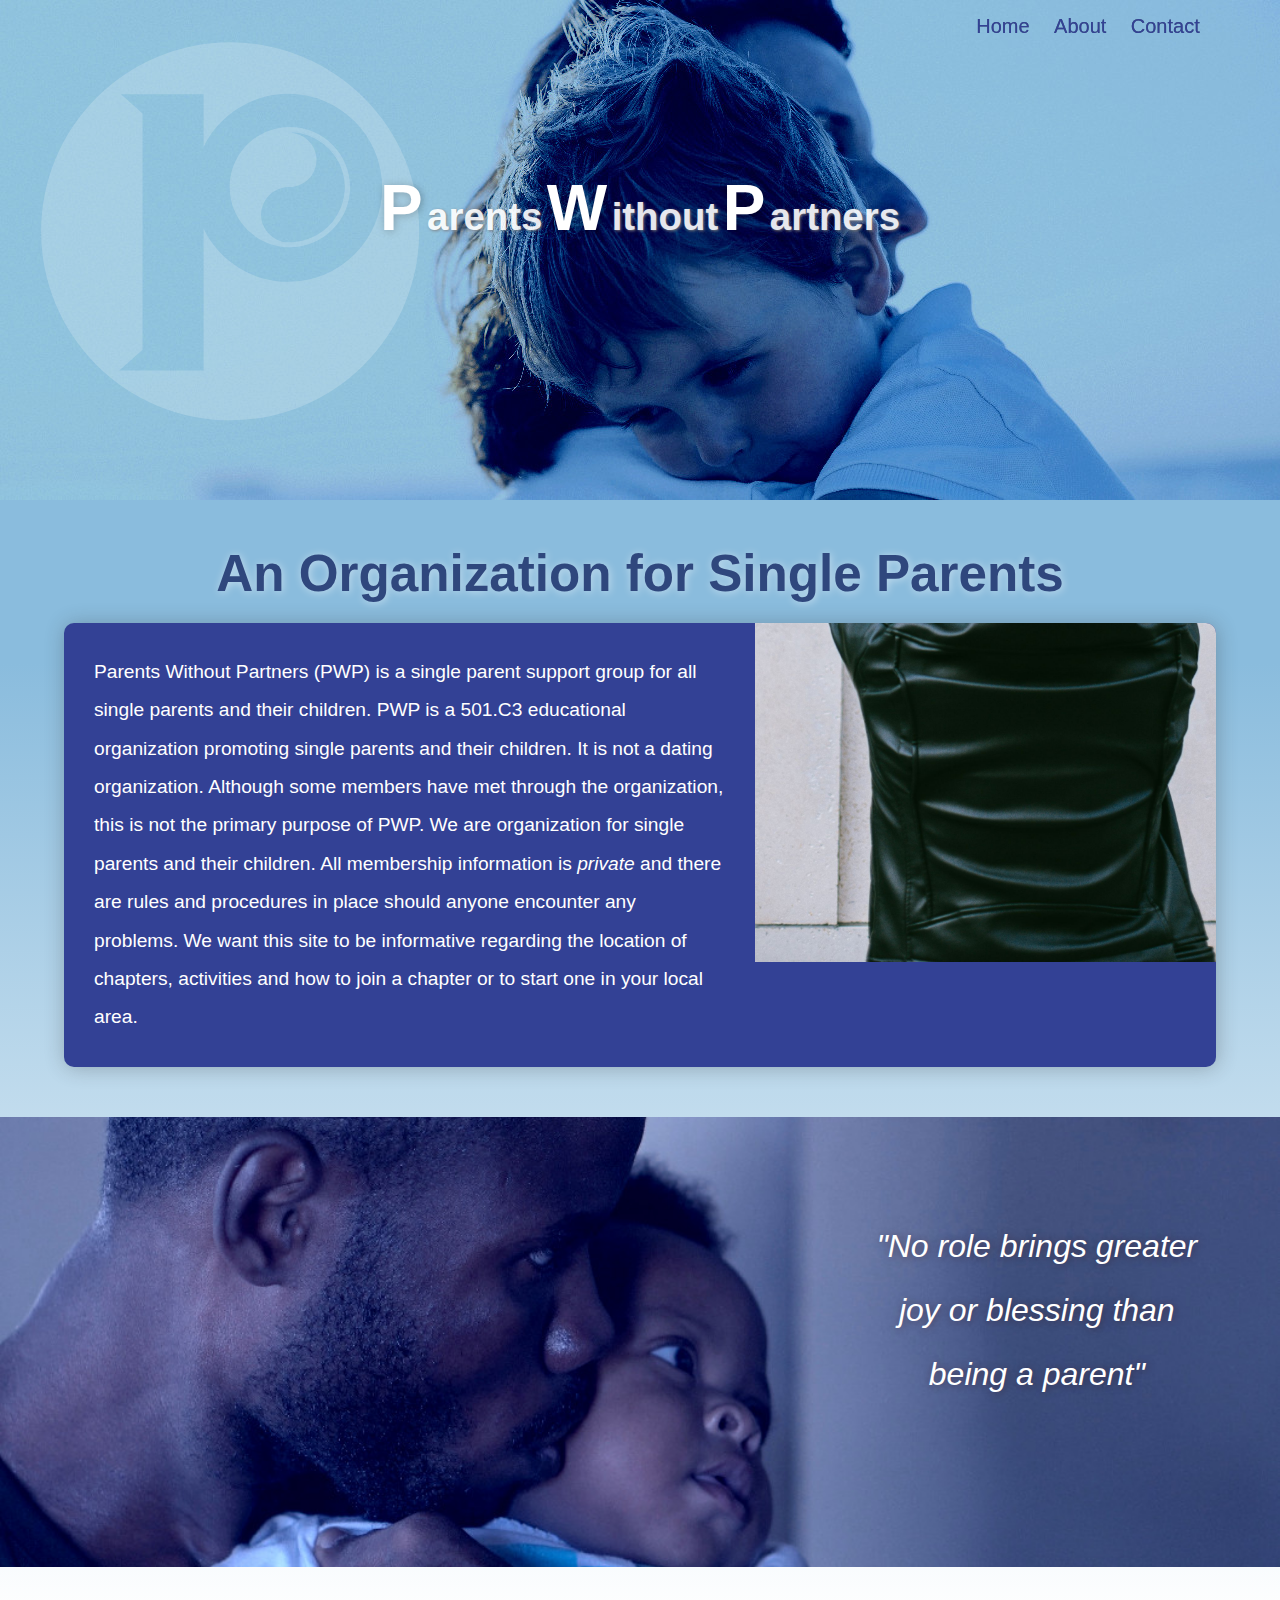
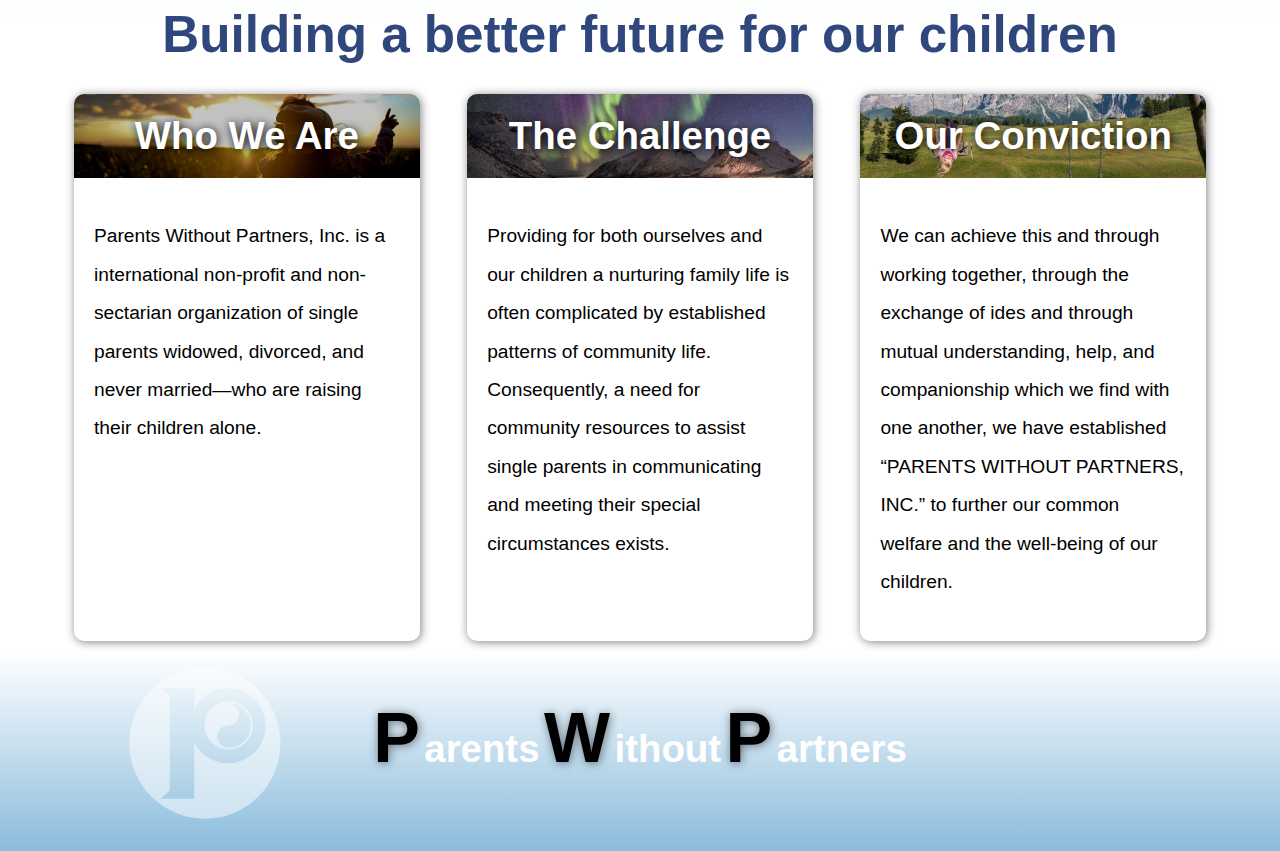
==== HTML/index.html @ dfcaa986 "changed name of layout to navBarDock" ====
<!DOCTYPE html>
<html lang="en">
  <head>
    <meta charset="UTF-8" />
    <meta name="viewport" content="width=device-width, initial-scale=1.0" />
    <link rel="stylesheet" href="../style.css" />
    <link rel="shortcut icon" href="favicon.ico" type="image/x-icon" />
    <title>Parents Without Partners</title>
  </head>
  <body>
    <header id="indexHead">
      <div class="frontHeader">
        <div id="siteTitle">
          <h1>P</h1>
          <h2>arents</h2>
          <h1>W</h1>
          <h2>ithout</h2>
          <h1>P</h1>
          <h2>artners</h2>
        </div>
        <svg

        xmlns:dc="http://purl.org/dc/elements/1.1/"
        xmlns:cc="http://creativecommons.org/ns#"
        xmlns:rdf="http://www.w3.org/1999/02/22-rdf-syntax-ns#"
        xmlns:svg="http://www.w3.org/2000/svg"
        xmlns="http://www.w3.org/2000/svg"
        xmlns:xlink="http://www.w3.org/1999/xlink"
        id="PWP"
        version="1.1"
        viewBox="0 0 65 65"
        >
       <!-- <metadata
          id="metadata16">
         <rdf:RDF>
           <cc:Work
              rdf:about="">
             <dc:format>image/svg+xml</dc:format>
             <dc:type
                rdf:resource="http://purl.org/dc/dcmitype/StillImage" />
             <dc:title></dc:title>
           </cc:Work>
         </rdf:RDF>
       </metadata> -->
       <defs
          id="defs2">
         <linearGradient
            id="linearGradient6781">
           <stop
              id="stop6777"
              offset="0"
              style="stop-color:#2f2fcb;stop-opacity:1" />
           <stop
              id="stop6779"
              offset="1"
              style="stop-color:#94caff;stop-opacity:1" />
         </linearGradient>
         <linearGradient
            gradientTransform="translate(-20.0727,202.46386)"
            y2="66.51532"
            x2="-1.4510763"
            y1="1.4717439"
            x1="-1.671734"
            gradientUnits="userSpaceOnUse"
            id="linearGradient6785"
            xlink:href="#linearGradient6781" />
       </defs>
       <!-- <metadata
          id="metadata5">
         <rdf:RDF>
           <cc:Work
              rdf:about="">
             <dc:format>image/svg+xml</dc:format>
             <dc:type
                rdf:resource="http://purl.org/dc/dcmitype/StillImage" />
             <dc:title></dc:title>
           </cc:Work>
         </rdf:RDF>
       </metadata> -->
       <g
          style="fill:white;fill-opacity:1"
          transform="matrix(-1.1989424,0,0,-1.1850375,18.242961,316.63232)"
          id="layer1">
         <path
            d="m -20.350341,237.72231 c -4.692771,0 -8.499739,3.85614 -8.499739,8.59999 0,4.74385 3.806968,8.59948 8.499739,8.59948 4.692775,0 8.500256,-3.85563 8.500256,-8.59948 0,-4.74385 -3.807481,-8.59999 -8.500256,-8.59999 z m 0.237712,0.71107 c 0.636466,0.0214 1.081951,0.13405 1.653128,0.41755 0.791051,0.39264 1.420765,1.03607 1.802992,1.84226 0.571564,1.20551 0.492938,2.61821 -0.20929,3.76049 -0.291577,0.4743 -0.780672,0.96817 -1.257806,1.27021 -0.596749,0.37774 -1.36027,0.60227 -2.05827,0.60513 -1.358916,0.006 -2.581325,0.66092 -3.298508,1.76889 -0.465918,0.7198 -0.685419,1.58498 -0.611849,2.40967 0.03454,0.38703 0.07608,0.58958 0.193271,0.94258 0.43989,1.32484 1.563494,2.29889 2.962092,2.56831 0.323853,0.0624 0.345382,0.0692 0.328663,0.0961 -0.01301,0.021 -0.336915,0.0256 -0.458888,0.006 -0.03245,-0.005 -0.175543,-0.0258 -0.318326,-0.0455 -1.322702,-0.18256 -2.661661,-0.76543 -3.764629,-1.63918 -0.318542,-0.25235 -0.972764,-0.90634 -1.225248,-1.22473 -0.363969,-0.45896 -0.754391,-1.08268 -0.975133,-1.55701 -0.7903,-1.69813 -0.9608,-3.5637 -0.49041,-5.36918 0.271303,-1.04133 0.768881,-2.02932 1.465027,-2.90938 0.249565,-0.3155 0.904274,-0.96982 1.225764,-1.22474 0.295587,-0.2344 0.822412,-0.58662 1.133266,-0.75809 1.177787,-0.64961 2.614604,-1.00301 3.904154,-0.95963 z m -7.895642,9.73842 c 0.163801,0.68571 0.417795,1.34979 0.761193,1.96991 0.190836,0.34463 0.53694,0.85959 0.790133,1.17615 0.267242,0.33413 0.869466,0.93489 1.201478,1.19942 1.360554,1.08394 2.939037,1.68166 4.672581,1.76836 0.120396,0.006 0.203542,0.007 0.291973,0.008 -0.0199,1.5e-4 -0.03949,0.002 -0.05943,0.002 -3.720777,0 -6.834915,-2.60949 -7.65793,-6.12366 z m 16.095549,18.83744 a 26.690122,27.0033 0 0 0 26.69019,-27.00336 26.690122,27.0033 0 0 0 -26.69019,-27.00337 26.690122,27.0033 0 0 0 -26.690189,27.00337 26.690122,27.0033 0 0 0 26.690189,27.00336 z m -8.186222,-7.35979 a 13.276107,13.431887 0 0 1 -13.275971,-13.43175 13.276107,13.431887 0 0 1 13.275971,-13.43221 13.276107,13.431887 0 0 1 11.9351016,7.57263 V 220.1111 h 8.43590304 0.184947 l 3.28466196,0.004 -3.28466196,2.95739 v 33.7714 l 3.03636996,2.73378 -3.46914596,0.004 v -0.009 H -8.1638424 v -7.50995 a 13.276107,13.431887 0 0 1 -11.9351016,7.5876 z"
            style="fill:white;fill-opacity:1;stroke:none;stroke-width:0;stroke-miterlimit:4;stroke-dasharray:none;stroke-opacity:1"
            id="path6645" />
       </g>
     </svg>
        <nav id="navBar">
          <div id="navContainer">
            <a class="navButton" href="">Home</a>
            <a class="navButton" href="">About</a>
            <a class="navButton" href="./contact.html">Contact</a>
          </div>
        </nav>
      </div>
    </header>
    <main id="mainBody">
        <div id="indexBodyContainer">
          <h1>An Organization for Single Parents</h1>
          <div id="about">
            <div id="aboutInfo">
              <div id="aboutImg"></div>
              <p id="aboutText">
                Parents Without Partners (PWP) is a single parent support group for
                all single parents and their children. PWP is a 501.C3 educational
                organization promoting single parents and their children. It is not
                a dating organization. Although some members have met through the
                organization, this is not the primary purpose of PWP. We are
                organization for single parents and their children. All membership
                information is <i>private</i> and there are rules and procedures in
                place should anyone encounter any problems. We want this site to be
                informative regarding the location of chapters, activities and how
                to join a chapter or to start one in your local area.
              </p>
            </div>
          </div>
          <div id="pageSplit">
            <p><i>"No role brings greater joy or blessing than being a parent"</i></p>
          </div>
          <h1>Building a better future for our children</h1>
          <div id="infoFlex">
            <div id="infoBox1" class="flexItem">
              <h2>Who We Are</h2>
              <p>
                Parents Without Partners, Inc. is a international non-profit and non-sectarian organization of
                single parents widowed, divorced, and never married—who are raising their children alone.
              </p>
            </div>
            <div id="infoBox2" class="flexItem">
              <h2>The Challenge</h2>
              <p>
                Providing for both ourselves and our children a nurturing family life is often
                complicated by established patterns of community life. Consequently, a need for community
                resources to assist single parents in communicating and meeting their special circumstances
                exists.
              </p>
            </div>
            <div id="infoBox3" class="flexItem">
              <h2>Our Conviction</h2>
              <p>
                We can achieve this and through working together,
                through the exchange of ides and through mutual understanding, help, and companionship
                which we find with one another, we have established “PARENTS WITHOUT PARTNERS, INC.” to
                further our common welfare and the well-being of our children.
              </p>
            </div>
          </div>
        </div>
      <!-- <div id="carousel">
        <div id="carouselShow1" class="carouselView"></div>
        <div id="carouselShow2" class="carouselView"></div>
        <div id="carouselShow3" class="carouselView"></div>
        <div id="carouselShow4" class="carouselView"></div>
        <div id="carouselShow5" class="carouselView"></div>
        <button type="button" id="leftButton" class="carouselButton">L</button>
        <button type="button" id="rightButton" class="carouselButton">R</button>
    </div> -->
    </main>

    <footer>
      <svg
        xmlns:dc="http://purl.org/dc/elements/1.1/"
        xmlns:cc="http://creativecommons.org/ns#"
        xmlns:rdf="http://www.w3.org/1999/02/22-rdf-syntax-ns#"
        xmlns:svg="http://www.w3.org/2000/svg"
        xmlns="http://www.w3.org/2000/svg"
        xmlns:xlink="http://www.w3.org/1999/xlink"
        id="footerLogo"
        version="1.1"
        viewBox="0 0 65 65"
        >
       <!-- <metadata
          id="metadata16">
         <rdf:RDF>
           <cc:Work
              rdf:about="">
             <dc:format>image/svg+xml</dc:format>
             <dc:type
                rdf:resource="http://purl.org/dc/dcmitype/StillImage" />
             <dc:title></dc:title>
           </cc:Work>
         </rdf:RDF>
       </metadata> -->
       <defs
          id="defs2">
         <linearGradient
            id="linearGradient6781">
           <stop
              id="stop6777"
              offset="0"
              style="stop-color:#2f2fcb;stop-opacity:1" />
           <stop
              id="stop6779"
              offset="1"
              style="stop-color:#94caff;stop-opacity:1" />
         </linearGradient>
         <linearGradient
            gradientTransform="translate(-20.0727,202.46386)"
            y2="66.51532"
            x2="-1.4510763"
            y1="1.4717439"
            x1="-1.671734"
            gradientUnits="userSpaceOnUse"
            id="linearGradient6785"
            xlink:href="#linearGradient6781" />
       </defs>
       <!-- <metadata
          id="metadata5">
         <rdf:RDF>
           <cc:Work
              rdf:about="">
             <dc:format>image/svg+xml</dc:format>
             <dc:type
                rdf:resource="http://purl.org/dc/dcmitype/StillImage" />
             <dc:title></dc:title>
           </cc:Work>
         </rdf:RDF>
       </metadata> -->
       <g
          style="fill:white;fill-opacity:1"
          transform="matrix(-1.1989424,0,0,-1.1850375,18.242961,316.63232)"
          id="layer1">
         <path
            d="m -20.350341,237.72231 c -4.692771,0 -8.499739,3.85614 -8.499739,8.59999 0,4.74385 3.806968,8.59948 8.499739,8.59948 4.692775,0 8.500256,-3.85563 8.500256,-8.59948 0,-4.74385 -3.807481,-8.59999 -8.500256,-8.59999 z m 0.237712,0.71107 c 0.636466,0.0214 1.081951,0.13405 1.653128,0.41755 0.791051,0.39264 1.420765,1.03607 1.802992,1.84226 0.571564,1.20551 0.492938,2.61821 -0.20929,3.76049 -0.291577,0.4743 -0.780672,0.96817 -1.257806,1.27021 -0.596749,0.37774 -1.36027,0.60227 -2.05827,0.60513 -1.358916,0.006 -2.581325,0.66092 -3.298508,1.76889 -0.465918,0.7198 -0.685419,1.58498 -0.611849,2.40967 0.03454,0.38703 0.07608,0.58958 0.193271,0.94258 0.43989,1.32484 1.563494,2.29889 2.962092,2.56831 0.323853,0.0624 0.345382,0.0692 0.328663,0.0961 -0.01301,0.021 -0.336915,0.0256 -0.458888,0.006 -0.03245,-0.005 -0.175543,-0.0258 -0.318326,-0.0455 -1.322702,-0.18256 -2.661661,-0.76543 -3.764629,-1.63918 -0.318542,-0.25235 -0.972764,-0.90634 -1.225248,-1.22473 -0.363969,-0.45896 -0.754391,-1.08268 -0.975133,-1.55701 -0.7903,-1.69813 -0.9608,-3.5637 -0.49041,-5.36918 0.271303,-1.04133 0.768881,-2.02932 1.465027,-2.90938 0.249565,-0.3155 0.904274,-0.96982 1.225764,-1.22474 0.295587,-0.2344 0.822412,-0.58662 1.133266,-0.75809 1.177787,-0.64961 2.614604,-1.00301 3.904154,-0.95963 z m -7.895642,9.73842 c 0.163801,0.68571 0.417795,1.34979 0.761193,1.96991 0.190836,0.34463 0.53694,0.85959 0.790133,1.17615 0.267242,0.33413 0.869466,0.93489 1.201478,1.19942 1.360554,1.08394 2.939037,1.68166 4.672581,1.76836 0.120396,0.006 0.203542,0.007 0.291973,0.008 -0.0199,1.5e-4 -0.03949,0.002 -0.05943,0.002 -3.720777,0 -6.834915,-2.60949 -7.65793,-6.12366 z m 16.095549,18.83744 a 26.690122,27.0033 0 0 0 26.69019,-27.00336 26.690122,27.0033 0 0 0 -26.69019,-27.00337 26.690122,27.0033 0 0 0 -26.690189,27.00337 26.690122,27.0033 0 0 0 26.690189,27.00336 z m -8.186222,-7.35979 a 13.276107,13.431887 0 0 1 -13.275971,-13.43175 13.276107,13.431887 0 0 1 13.275971,-13.43221 13.276107,13.431887 0 0 1 11.9351016,7.57263 V 220.1111 h 8.43590304 0.184947 l 3.28466196,0.004 -3.28466196,2.95739 v 33.7714 l 3.03636996,2.73378 -3.46914596,0.004 v -0.009 H -8.1638424 v -7.50995 a 13.276107,13.431887 0 0 1 -11.9351016,7.5876 z"
            style="fill:white;fill-opacity:1;stroke:none;stroke-width:0;stroke-miterlimit:4;stroke-dasharray:none;stroke-opacity:1"
            id="path6645" />
       </g>
     </svg>
      <div id="footerTitle">
        <h1>P</h1>
        <h2>arents</h2>
        <h1>W</h1>
        <h2>ithout</h2>
        <h1>P</h1>
        <h2>artners</h2>
      </div>
    </footer>
  </body>
  <script src="../javascript/carousel.js"></script>
  <script src="../javascript/navBarDock.js"></script>
</html>
---- style.css ----
/* 
    PALLETE

    heavy main - blue -        rgb(51, 65, 149)
    medium main - blue -       rgb(100, 122, 163)
    light main - blue -        rgb(149, 178, 176)

 */
html {
  padding: 0px;
  margin: 0px;
}

a {
  color: rgb(108, 255, 117);
  text-decoration: none;
}

a:hover {
  text-decoration: underline;
}


h1 {
  font-size: 4vw;
}

h2 {
  font-size: 3vw;
}

h3 {
  font-size: 2vw;
}

h1,
h2 {
  text-align: center;
}

p {
  line-height: 200%;
  font-size: 1.5vw;
}

body {
  padding: 0px;
  margin: 0px;
  min-height: 800px;
  font-family: "Arial Black", Gadget, sans-serif;
}

.zone path,
.zone rect,
.zone text,
.zone tspan {
  will-change: fill;
  transition: fill 400ms ease-out;
  -webkit-transition: fill 400ms ease-out;
  -moz-transition: fill 400ms ease-out;
  -ms-transition: fill 400ms ease-out;
  -o-transition: fill 400ms ease-out;
}

.zone:hover {
  cursor: pointer;
}

.zone:hover > path,
.zone:hover > rect {
  fill: rgb(108, 255, 117) !important;
}

#footerLogo {
  position: absolute;
  width: 12%;
  left: 10%;
  opacity: 0.5;
  top: 50%;
  margin-top: -6.5%;
}

#headerLogo {
  position: absolute;
  width: 10%;
  left: 15%;
  opacity: 0.5;
  top: 50%;
  margin-top: -4.2%;
}
/* SVG Logo */
#PWP {
  opacity: 0.2;
  position: absolute;
  top: 50%;
  left: 3%;
  width: 30%;
  height: auto;
  margin-top: -18%;
}

header {
  z-index: 10;
  position: relative;
  text-align: center;
  color: white;
}

#pageSplit {
  position: relative;
  margin: 50px 0px;
  height: 450px;
  background-image: url("./pics/Father.jpg");
  background-repeat: no-repeat;
  background-position: center;
  background-position-y: 95%;
  background-size: cover;
}

#pageSplit > p {
  text-align: center;
  font-size: 2.5vw;
  color: white;
  text-shadow: 1px 1px 8px rgba(56, 13, 13, 0.4);
  position: absolute;
  right: 5%;
  width: 28%;
  top: 50%;
  margin-top: -10%;
}

header > h1,
#footerTitle > h1 {
  font-size: 70px;
  text-shadow: 1px 1px 10px rgba(0, 0, 0, 0.5);
}

header > h2,
#footerTitle > h2 {
  color: white;
}

header > h1,
header > h2,
footer * {
  display: inline-block;
}

footer {
  background: linear-gradient(0deg, #8abcdd, rgba(255, 255, 255, 1) 100%);
  height: 200px;
  width: 100%;
  position: relative;
}

#footerTitle {
  text-align: center;
  width: 100%;
}

/*----------------------------------Nav-------------------------------------------------------*/

nav {
  position: fixed;
  right: 0px;
  top: 0px;
  height: 50px;
  width: 100%;
}

#navBar {
  will-change: background-color;
  background-color: rgba(0, 0, 0, 0);
  transition: background-color 500ms ease-out;
}

#navContainer {
  will-change: right;
  position: absolute;
  right: 15%;
  top: 30%;
  width: 300px;
  margin-right: -150px;
  transition: right 500ms ease-out;
}

a.navButton {
  font-size: 20px;
  padding: 10px;
  will-change: text-shadow, color;
  color: rgb(51, 65, 149);
  text-shadow: 0px 0px 0px rgba(0, 0, 0, 0.5);
  transition: color 500ms ease-out, text-shadow 500ms ease-out;
  -webkit-transition: color 500ms ease-out, text-shadow 500ms ease-out;
  -moz-transition: color 500ms ease-out, text-shadow 500ms ease-out;
  -ms-transition: color 500ms ease-out, text-shadow 500ms ease-out;
  -o-transition: color 500ms ease-out, text-shadow 500ms ease-out;
}

.navButton,
.navButton:hover,
.navButton:active,
.navButton:visited {
  text-decoration: none;
}

.navButton:active {
  color: rgb(149, 178, 176) !important;
  transition: color 20ms;
  -webkit-transition: color 20ms;
  -moz-transition: color 20ms;
  -ms-transition: color 20ms;
  -o-transition: color 20ms;
}

.navButton:hover {
  color: rgb(108, 255, 117);
  text-shadow: 1px 1px 10px rgba(0, 0, 0, 0.5);
}

/* ----------------------------------Index---------------------------------------------------- */

#indexHead {
  background: #8abcdd;
}

#indexBodyContainer > div {
  margin-bottom: 3%;
}

#indexBodyContainer > h1 {
  text-shadow: 1px 1px 8px rgba(255, 255, 255, 0.5);
  margin-top: 0px;
  padding-bottom: 20px;
  color: #2f477d;
}

#siteTitle {
  padding-bottom: 20%;
  padding-top: 10%;
}

.fullPic {
  width: 100%;
  height: auto;
}

#siteTitle > h1,
#siteTitle > h2 {
  display: inline-block;
}

#siteTitle > h1 {
  text-shadow: 1px 1px 8px rgba(0, 0, 0, 0.3);
  font-size: 5vw;
}

#siteTitle > h2 {
  opacity: 0.9;
  font-size: 3vw;
  text-shadow: 1px 1px 3px gray;
}

#mainBody {
  background: linear-gradient(180deg, #8abcdd 7%, rgba(255, 255, 255, 1) 63%);
  z-index: 10;
  width: 100%;
  min-height: 600px;
}

#indexBodyContainer > h1,
#indexBodyContainer > div#about,
#indexBodyContainer > div#infoFlex {
  width: 90%;
  margin: auto;
}

.frontHeader {
  position: relative;
  margin: auto;
  height: auto;
  height: auto;
  width: 100%;
  background-size: contain;
  background-repeat: no-repeat;
  background-image: url("./pics/Hug.jpg");
}

#infoFlex {
  display: flex;
  flex-wrap: wrap;
  height: auto;
  margin: auto;
  justify-content: space-between;
  border-radius: 10px;
  -webkit-border-radius: 10px;
  -moz-border-radius: 10px;
  -ms-border-radius: 10px;
  -o-border-radius: 10px;
}

.flexItem {
  border-collapse: collapse;
  box-shadow: 1px 1px 10px rgba(0, 0, 0, 0.5);
  border-radius: 10px;
  margin: 10px;
  min-width: 200px;
  max-width: 30%;
  -webkit-border-radius: 10px;
  -moz-border-radius: 10px;
  -ms-border-radius: 10px;
  -o-border-radius: 10px;
}

.flexItem > h2 {
  border-top-left-radius: 10px;
  border-top-right-radius: 10px;
  margin: 0px;
  padding: 20px 0px;
  text-align: center;
  color: white;
  background-color: gray;
  text-shadow: 1px 1px 10px black;
  background-size: 115%;
}

.flexItem > p {
  font-size: 1.5vw;
  padding: 20px;
}

#about {
  margin: auto;
  width: 98%;
}

#infoBox1 > h2 {
  background-image: url("./pics/SunsetHug_header.jpg");
}

#infoBox2 > h2 {
  background-image: url("./pics/star_header.jpg");
  background-position-y: center;
}

#infoBox3 > h2 {
  background-image: url("./pics/swing_header.jpg");
  background-position-y: center;
}

#aboutInfo {
  box-shadow: 1px 1px 20px rgba(50, 50, 50, 0.3);
  display: grid;
  grid-template: "aboutText image" 100% / 1fr 40%;
  border-radius: 10px;
  margin: 0px;
  padding: 0px;
  -webkit-border-radius: 10px;
  -moz-border-radius: 10px;
  -ms-border-radius: 10px;
  -o-border-radius: 10px;
  background: rgb(51, 65, 149);
  color: white;
}

#aboutText {
  margin: 0px;
  padding: 30px;
  grid-area: aboutText;
}

#aboutImg {
  background-image: url("./pics/airborn.jpg");
  background-size: 50%;
  background-position: 100% -3%;
  background-attachment: fixed;
  background-repeat: no-repeat;
  border-top-right-radius: 10px;
  border-bottom-right-radius: 10px;
  width: 100%;
  height: auto;
  grid-area: image;
}
/* -----------------------------------------Contact------------------------------------------ */



#contactTitle {
}

.generalTitle {
  color: rgb(51, 65, 149);
  text-shadow: 1px 1px 5px rgba(0, 0, 0, 0.2);
}

#contactMain {
  min-height: 800px;
  background: linear-gradient(180deg, #8abcdd, rgba(255, 255, 255, 1) 100%);
}

#contactContainer {
  padding: 20px 0px;
}

#mapContainer {
  width: 90%;
  overflow: auto;
  min-height: 500px;
  background: white;
  box-shadow: 0px 0px 10px rgba(0, 0, 0, 0.2);
  margin: auto;
  border-radius: 10px;
  -webkit-border-radius: 10px;
  -moz-border-radius: 10px;
  -ms-border-radius: 10px;
  -o-border-radius: 10px;
}

#mapVector {
  height: auto;
  width: 75%;
  margin: auto;
}

#contactTitle > * {
  display: inline-block;
}

#contactHeader {
  background-color: rgb(138, 188, 221);
}

/* -----------------Modal ----------------- */
#modalStandin {
  height: auto;
  background: white;
  display: none;
  z-index: 12;
}

#modalStandin > * {
  text-align: center;
}

#modalStandin > p {

  display: none;
  padding: 10px;
  font-size: 20px;
  width: 100%;
  height: auto;
}

#modalStandin > h3 {
  padding-top: 20px;
}

#modalBackground {
  cursor: pointer;
  will-change: opacity;
  position: fixed;
  display: none;
  top: 0;
  width: 100%;
  height: 100%;
  background-color: rgba(0, 0, 0, 1);
  z-index: 11;
  opacity: 0;
  animation-duration: 500ms;
  animation-fill-mode: forwards;
}

.modalBackgroundShow {
  will-change: opacity;
  opacity: 0.5;
  transition: opacity 1s linear;
  -webkit-transition: opacity 1s linear;
  -moz-transition: opacity 1s linear;
  -ms-transition: opacity 1s linear;
  -o-transition: opacity 1s linear;
}

#contactModal {
  z-index: 12;
  background: white;
  width: 500px;
  height: auto;
  position: fixed;
  left: 50%;
  margin-left: -250px;
  top: 11%;
  border-radius: 8px;
  box-shadow: 0px 0px 20px black;
}

#contactModal > h2 {
  background: rgba(51,65,149,1);
  color: white;
  margin: 0;
  padding: 20px 0px;
  border-radius: 8px 8px 0px 0px;
  -webkit-border-radius: 8px 8px 0px 0px;
  -moz-border-radius: 8px 8px 0px 0px;
  -ms-border-radius: 8px 8px 0px 0px;
  -o-border-radius: 8px 8px 0px 0px;
}

#contactModal > h3 {
  margin: 5px 0px;
  color:  rgba(51,65,149,1);
}

#contactModal p {
  margin: 0px;
}

/*----------------------------------Carousel--------------------------------------------------*/

#carousel {
  width: 100%;
  height: 300px;
  position: relative;
}

.carouselTextBox {
  padding: 10px;
  height: 100%;
}

.carouselTextBox * {
  grid-area: text;
  display: block;
  color: white;

  /* text-shadow: 2px 0px 8px rgba(0, 0, 0, 0.4); */
}

.carouselTextBox h2 {
  font-size: 4vw;
  text-align: center;
}

.carouselText {
}

.carouselView {
  will-change: right;
  top: 0;
  right: 0;
  height: 100%;
  position: absolute;
  width: 100%;
  display: inline-block;
  animation-duration: 500ms;
}

.carouselButton {
  z-index: 10;
  position: absolute;
  height: auto;
  padding: 10px;
  top: 50%;
}

#leftButton {
  left: 10px;
}

#rightButton {
  right: 10px;
}

.noDisplay {
  display: none;
}

.slideLeft,
.slideRight,
.slideFromRight,
.slideFromLeft {
  animation-fill-mode: forwards;
}

.slideLeft {
  animation-direction: normal;
  animation-name: slideLeft;
}

.slideRight {
  animation-direction: normal;
  animation-name: slideRight;
}

/* --------------------------------Test--------------------------------------------------- */
#carouselShow1 {
  background-color: green;
}

#carouselShow2 {
  background-color: brown;
}

#carouselShow3 {
  background-color: pink;
}

#carouselShow4 {
  background-color: blue;
}

#carouselShow5 {
  background-color: black;
}
/* -------------------------------------------------------------------------------------- */

/* -------------------------------------Animations--------------------------------------- */
@keyframes fadeIn {
  from {opacity: 0}
  to {opacity: .5}
}

@keyframes slideRight {
  from {
    right: 0%;
  }
  to {
    right: -105%;
  }
}

@keyframes slideLeft {
  from {
    right: 0%;
  }
  to {
    right: 105%;
  }
}

@keyframes fadeNavButtons {
  0% {
    color: rgb(51, 65, 149);
    text-shadow: 0px 0px 0px rgba(0, 0, 0, 0.5);
  }
  100% {
    color: white;
    text-shadow: 1px 1px 10px rgba(0, 0, 0, 0.5);
  }
}

/* -------------------------------------------------------------------------------------- */
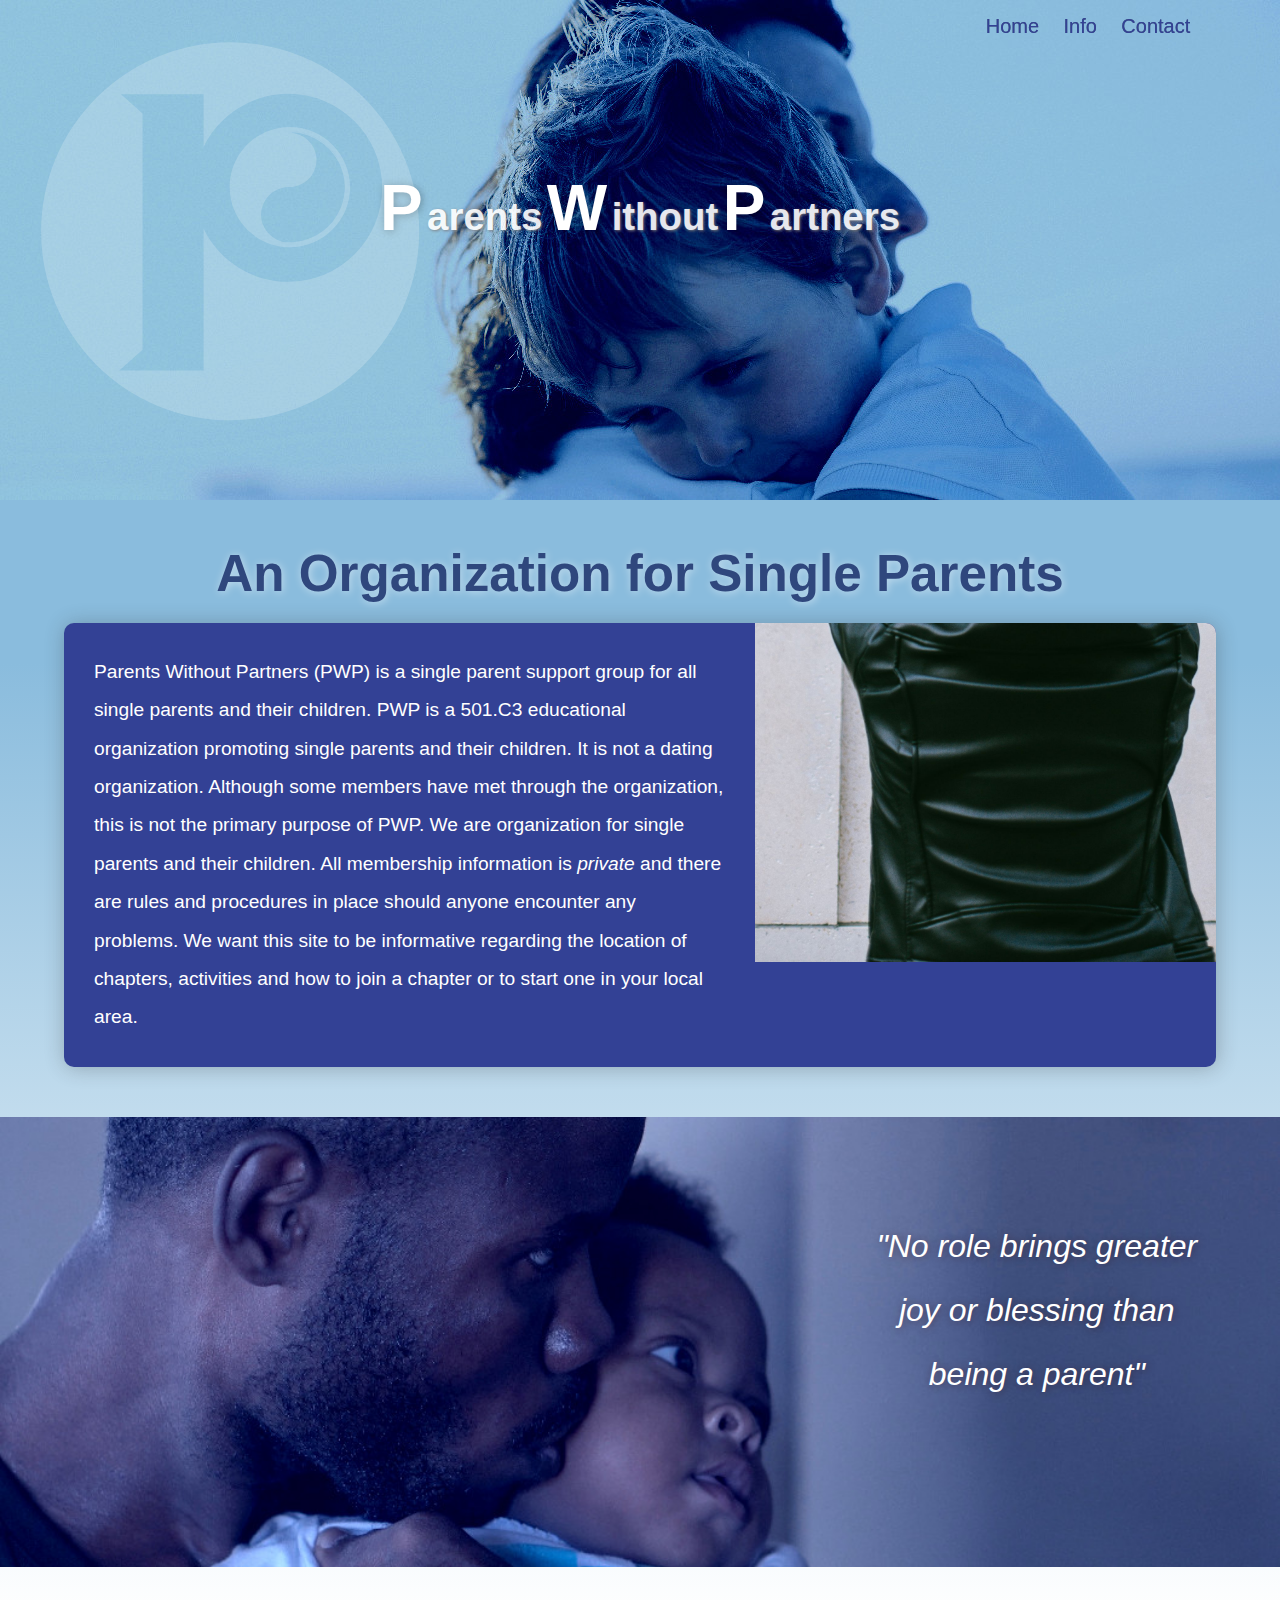
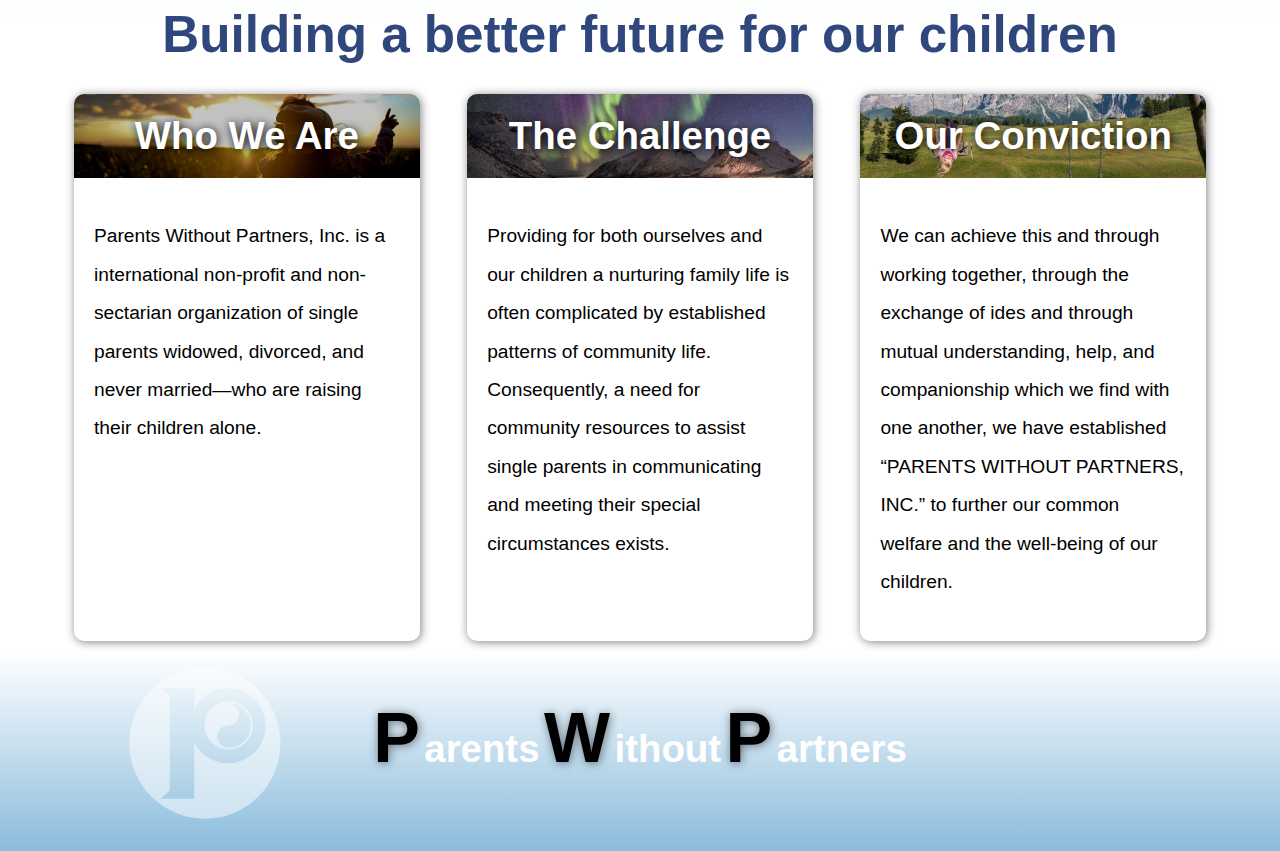
==== commit 15741fa5: "added content for info section" ====
--- a/HTML/index.html
+++ b/HTML/index.html
@@ -90,7 +90,7 @@
         <nav id="navBar">
           <div id="navContainer">
             <a class="navButton" href="">Home</a>
-            <a class="navButton" href="">About</a>
+            <a class="navButton" href="./info.html">Info</a>
             <a class="navButton" href="./contact.html">Contact</a>
           </div>
         </nav>
--- a/style.css
+++ b/style.css
@@ -12,7 +12,7 @@
 }
 
 a {
-  color: rgb(108, 255, 117);
+  color: rgb(102, 199, 107);
   text-decoration: none;
 }
 
@@ -30,7 +30,9 @@
 }
 
 h3 {
-  font-size: 2vw;
+  text-align: center;
+  color: rgba(51,65,149,1);
+  font-size: 2.5vw;
 }
 
 h1,
@@ -68,7 +70,7 @@
 
 .zone:hover > path,
 .zone:hover > rect {
-  fill: rgb(108, 255, 117) !important;
+  fill: rgb(134, 191, 138) !important;
 }
 
 #footerLogo {
@@ -82,7 +84,7 @@
 
 #headerLogo {
   position: absolute;
-  width: 10%;
+  width: 9%;
   left: 15%;
   opacity: 0.5;
   top: 50%;
@@ -214,7 +216,7 @@
 }
 
 .navButton:hover {
-  color: rgb(108, 255, 117);
+  color: rgb(174, 243, 178) !important;
   text-shadow: 1px 1px 10px rgba(0, 0, 0, 0.5);
 }
 
@@ -381,9 +383,18 @@
   height: auto;
   grid-area: image;
 }
+
+/* -----------------------------------------Info--------------------------------------------- */
+
+#infoContainer p {
+  background-color: rgb(51, 65, 149);
+  color: white;
+  padding: 20px 10%;
+  width: 80%;
+  margin: auto;
+}
+
 /* -----------------------------------------Contact------------------------------------------ */
-
-
 
 #contactTitle {
 }
@@ -394,6 +405,9 @@
 }
 
 #contactMain {
+  position:relative;
+  z-index: 9;
+  overflow: auto;
   min-height: 800px;
   background: linear-gradient(180deg, #8abcdd, rgba(255, 255, 255, 1) 100%);
 }
@@ -402,7 +416,7 @@
   padding: 20px 0px;
 }
 
-#mapContainer {
+.generalContainer {
   width: 90%;
   overflow: auto;
   min-height: 500px;
@@ -506,12 +520,14 @@
 }
 
 #contactModal > h3 {
-  margin: 5px 0px;
+  margin: 0px;
+  background: rgb(220,220,220);
+  padding: 5px 0px;
   color:  rgba(51,65,149,1);
 }
 
 #contactModal p {
-  margin: 0px;
+  margin: 0px 5px;
 }
 
 /*----------------------------------Carousel--------------------------------------------------*/
@@ -520,6 +536,7 @@
   width: 100%;
   height: 300px;
   position: relative;
+  overflow: hidden;
 }
 
 .carouselTextBox {
@@ -544,6 +561,7 @@
 }
 
 .carouselView {
+  background: rgb(51, 65, 149);
   will-change: right;
   top: 0;
   right: 0;
@@ -554,20 +572,47 @@
   animation-duration: 500ms;
 }
 
+.carouselView > p {
+  color: white;
+  width: 80%;
+  margin: 10px auto;
+}
+
 .carouselButton {
+  will-change: background-color;
+  cursor: pointer;
   z-index: 10;
   position: absolute;
-  height: auto;
+  height: 100%;
+  width: 10%;
+  background-color: rgba(0, 0, 0, 0.1);
+  color: white;
   padding: 10px;
-  top: 50%;
+  top: 0;
+  font-size: 2vw;
+  border: none;
+  transition: background-color 300ms linear;
+  -webkit-transition: background-color 300ms linear;
+  -moz-transition: background-color 300ms linear;
+  -ms-transition: background-color 300ms linear;
+  -o-transition: background-color 300ms linear;
+}
+
+.carouselButton:hover {
+  background-color: rgba(0, 0, 0, 0.5);
+  
+}
+
+#carousel:hover .carouselButton {
+  background-color: rgba(0, 0, 0, 0.5);
 }
 
 #leftButton {
-  left: 10px;
+  left: 0;
 }
 
 #rightButton {
-  right: 10px;
+  right: 0;
 }
 
 .noDisplay {
@@ -592,25 +637,7 @@
 }
 
 /* --------------------------------Test--------------------------------------------------- */
-#carouselShow1 {
-  background-color: green;
-}
-
-#carouselShow2 {
-  background-color: brown;
-}
-
-#carouselShow3 {
-  background-color: pink;
-}
-
-#carouselShow4 {
-  background-color: blue;
-}
-
-#carouselShow5 {
-  background-color: black;
-}
+
 /* -------------------------------------------------------------------------------------- */
 
 /* -------------------------------------Animations--------------------------------------- */
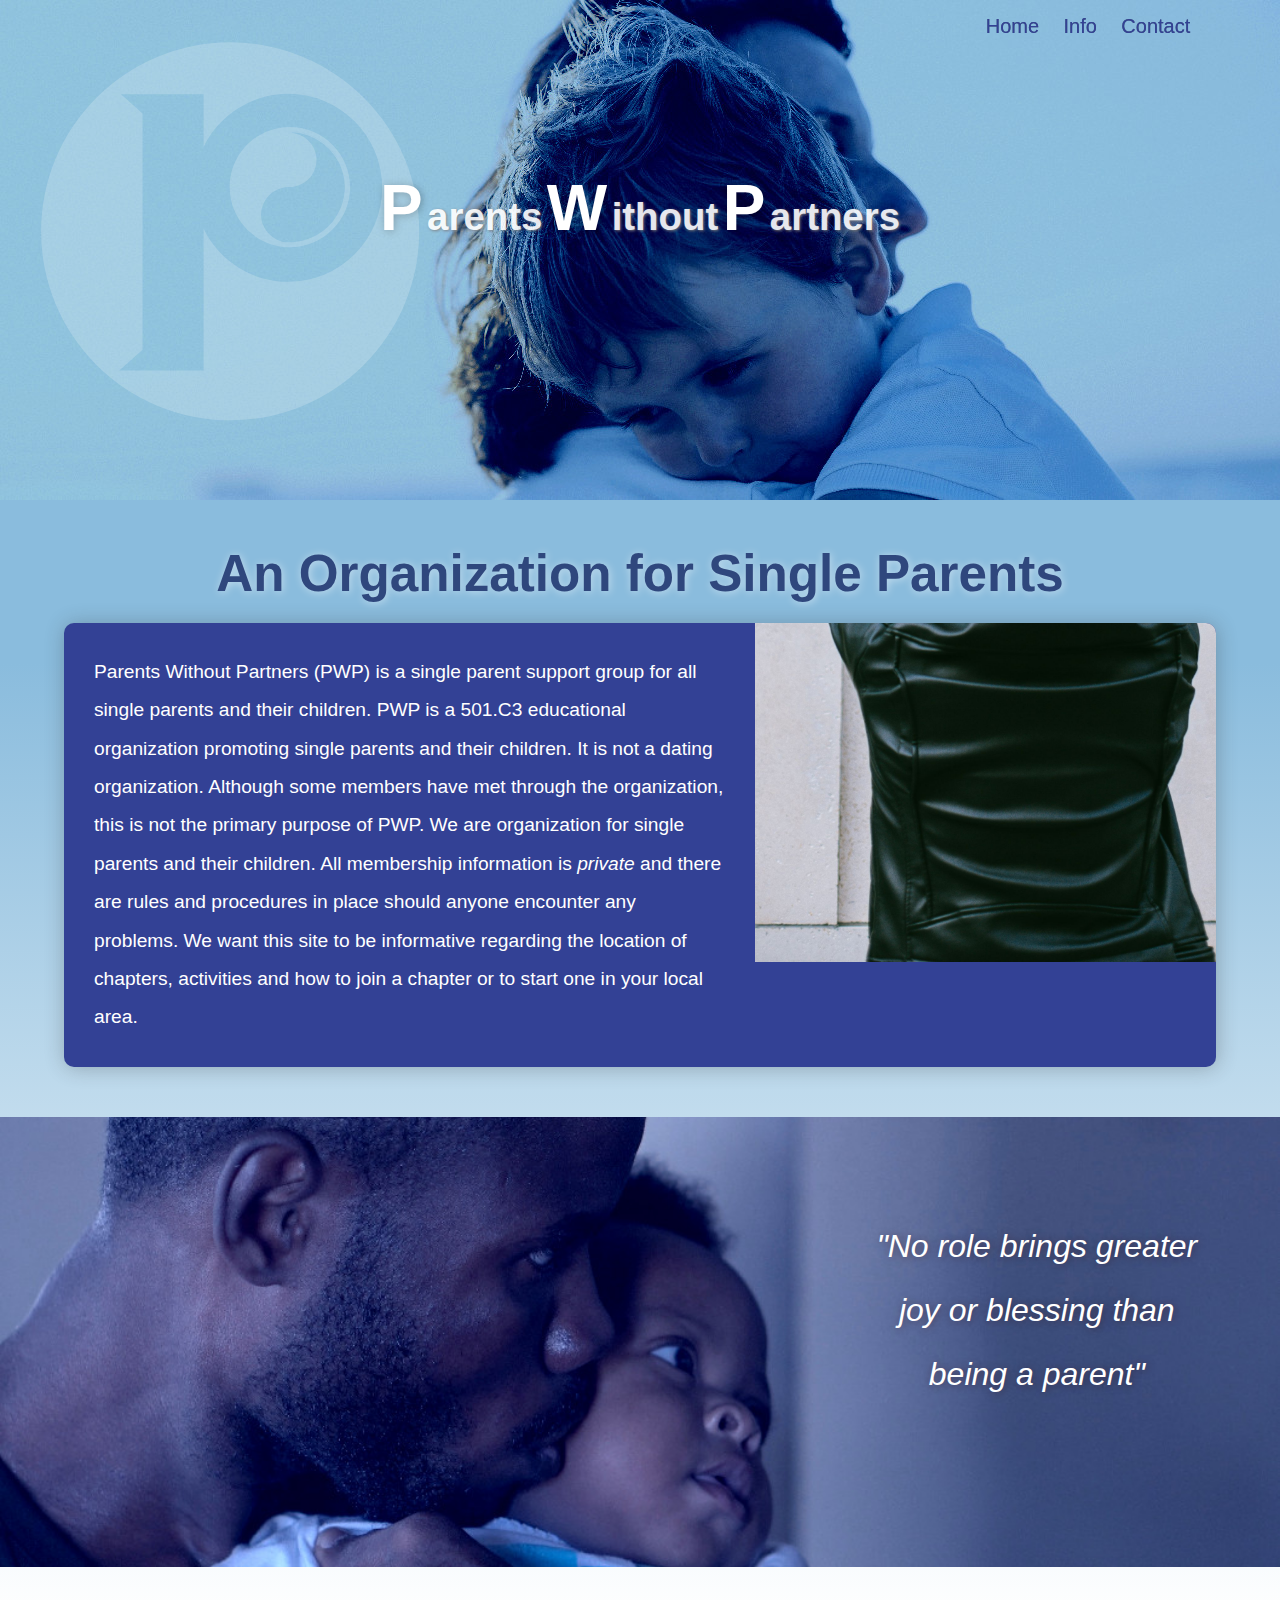
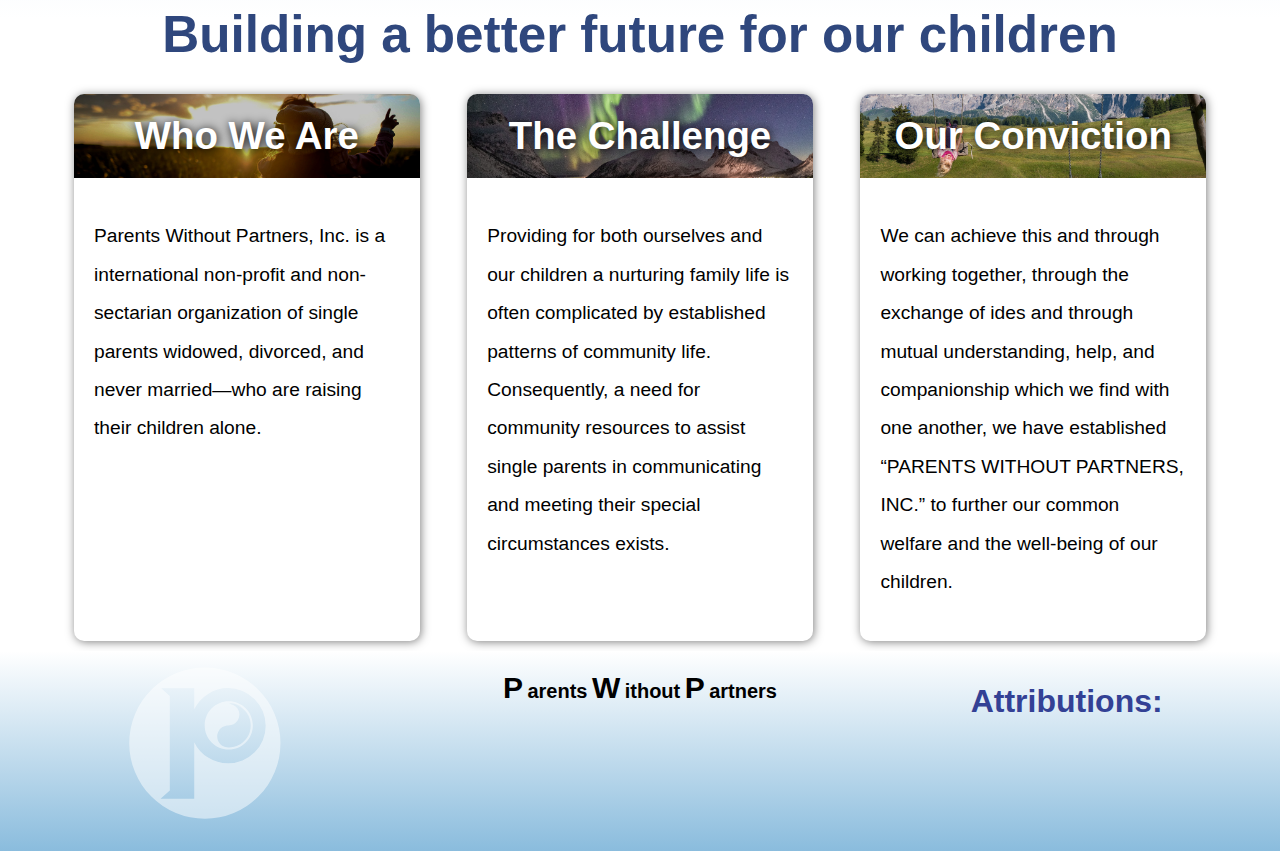
==== commit 2eb0312b: "started media queries" ====
--- a/HTML/index.html
+++ b/HTML/index.html
@@ -228,6 +228,9 @@
             id="path6645" />
        </g>
      </svg>
+     <div id="attributions">
+      <h3>Attributions:</h3>
+    </div>
       <div id="footerTitle">
         <h1>P</h1>
         <h2>arents</h2>
--- a/style.css
+++ b/style.css
@@ -52,6 +52,10 @@
   font-family: "Arial Black", Gadget, sans-serif;
 }
 
+
+
+
+/* map SVG */
 .zone path,
 .zone rect,
 .zone text,
@@ -131,14 +135,12 @@
   margin-top: -10%;
 }
 
-header > h1,
-#footerTitle > h1 {
+header > h1 {
   font-size: 70px;
   text-shadow: 1px 1px 10px rgba(0, 0, 0, 0.5);
 }
 
-header > h2,
-#footerTitle > h2 {
+header > h2 {
   color: white;
 }
 
@@ -149,6 +151,8 @@
 }
 
 footer {
+  display: grid;
+  grid-template: "left center right" 100% / 1fr 1fr 1fr;
   background: linear-gradient(0deg, #8abcdd, rgba(255, 255, 255, 1) 100%);
   height: 200px;
   width: 100%;
@@ -156,9 +160,27 @@
 }
 
 #footerTitle {
+  grid-area: center;
   text-align: center;
   width: 100%;
 }
+
+#footerTitle > h1 {
+  font-size: 30px;
+}
+
+#footerTitle > h2 {
+  font-size: 20px;
+}
+
+#attributions {
+  grid-area: right;
+}
+
+#attributions h3 {
+  width: 100%;
+}
+
 
 /*----------------------------------Nav-------------------------------------------------------*/
 
@@ -675,4 +697,8 @@
   }
 }
 
-/* -------------------------------------------------------------------------------------- */
+/* -----------------------------------------------Media Queries------------------------------------ */
+
+@media only screen and (max-width: 1000px) {
+  
+}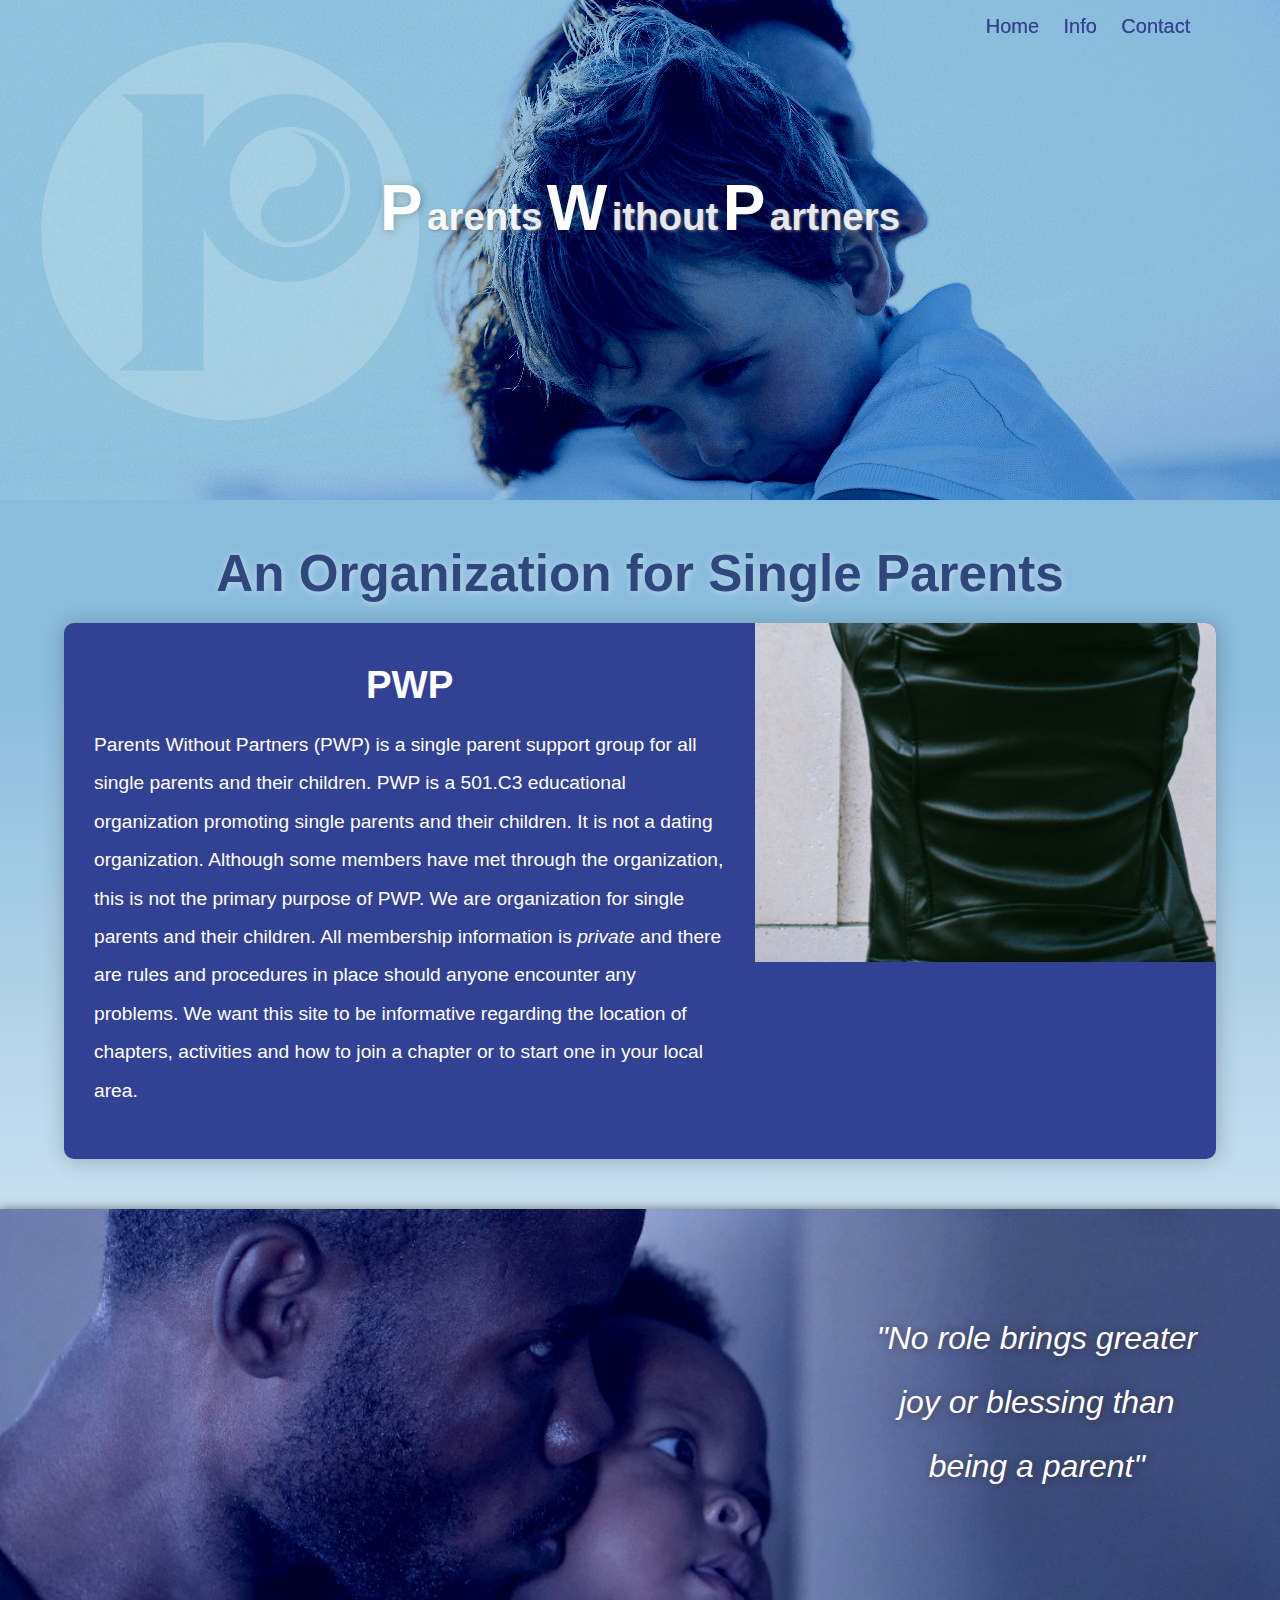
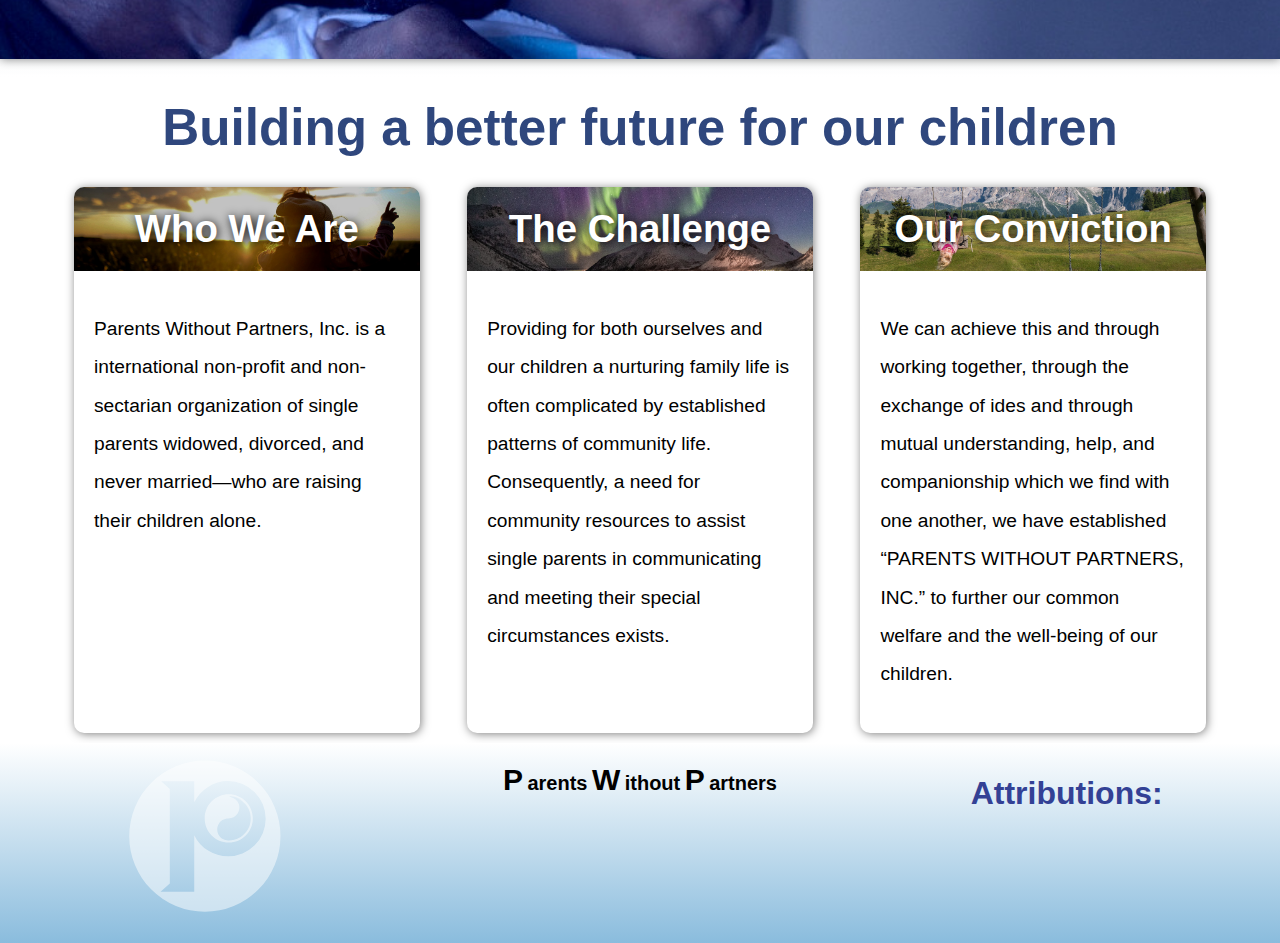
==== commit b4c7a623: "changed carousel buttons to change on active" ====
--- a/HTML/index.html
+++ b/HTML/index.html
@@ -102,18 +102,22 @@
           <div id="about">
             <div id="aboutInfo">
               <div id="aboutImg"></div>
-              <p id="aboutText">
-                Parents Without Partners (PWP) is a single parent support group for
-                all single parents and their children. PWP is a 501.C3 educational
-                organization promoting single parents and their children. It is not
-                a dating organization. Although some members have met through the
-                organization, this is not the primary purpose of PWP. We are
-                organization for single parents and their children. All membership
-                information is <i>private</i> and there are rules and procedures in
-                place should anyone encounter any problems. We want this site to be
-                informative regarding the location of chapters, activities and how
-                to join a chapter or to start one in your local area.
-              </p>
+              <div id="aboutText">
+                <h2>PWP</h2>
+                <p>
+                  Parents Without Partners (PWP) is a single parent support group for
+                  all single parents and their children. PWP is a 501.C3 educational
+                  organization promoting single parents and their children. It is not
+                  a dating organization. Although some members have met through the
+                  organization, this is not the primary purpose of PWP. We are
+                  organization for single parents and their children. All membership
+                  information is <i>private</i> and there are rules and procedures in
+                  place should anyone encounter any problems. We want this site to be
+                  informative regarding the location of chapters, activities and how
+                  to join a chapter or to start one in your local area.
+                </p>
+
+              </div>
             </div>
           </div>
           <div id="pageSplit">
--- a/style.css
+++ b/style.css
@@ -116,6 +116,7 @@
   position: relative;
   margin: 50px 0px;
   height: 450px;
+  box-shadow: 0px 0px 10px rgba(0, 0, 0, 0.5);
   background-image: url("./pics/Father.jpg");
   background-repeat: no-repeat;
   background-position: center;
@@ -388,9 +389,14 @@
 }
 
 #aboutText {
+  overflow: hidden;
   margin: 0px;
   padding: 30px;
   grid-area: aboutText;
+}
+
+#aboutText h2 {
+  margin: 10px 0px;
 }
 
 #aboutImg {
@@ -408,9 +414,16 @@
 
 /* -----------------------------------------Info--------------------------------------------- */
 
+#infoContainer h3 {
+  margin: 0px;
+  padding: 20px;
+  background-color: rgb(51, 65, 149);
+  color: white;
+}
+
 #infoContainer p {
-  background-color: rgb(51, 65, 149);
-  color: white;
+  background-color: white;
+  color: black;
   padding: 20px 10%;
   width: 80%;
   margin: auto;
@@ -444,7 +457,7 @@
   min-height: 500px;
   background: white;
   box-shadow: 0px 0px 10px rgba(0, 0, 0, 0.2);
-  margin: auto;
+  margin: 20px auto;
   border-radius: 10px;
   -webkit-border-radius: 10px;
   -moz-border-radius: 10px;
@@ -583,7 +596,7 @@
 }
 
 .carouselView {
-  background: rgb(51, 65, 149);
+  background: white;
   will-change: right;
   top: 0;
   right: 0;
@@ -607,22 +620,25 @@
   position: absolute;
   height: 100%;
   width: 10%;
-  background-color: rgba(0, 0, 0, 0.1);
+  background-color: rgba(0, 0, 0, 0.2);
   color: white;
   padding: 10px;
   top: 0;
   font-size: 2vw;
   border: none;
-  transition: background-color 300ms linear;
-  -webkit-transition: background-color 300ms linear;
-  -moz-transition: background-color 300ms linear;
-  -ms-transition: background-color 300ms linear;
-  -o-transition: background-color 300ms linear;
-}
-
-.carouselButton:hover {
-  background-color: rgba(0, 0, 0, 0.5);
-  
+  transition: background-color 200ms linear;
+  -webkit-transition: background-color 200ms linear;
+  -moz-transition: background-color 200ms linear;
+  -ms-transition: background-color 200ms linear;
+  -o-transition: background-color 200ms linear;
+}
+
+.carouselButton:active {
+  background-color: rgba(0, 0, 0, 0.7) !important;
+}
+
+#leftButton:hover, #rightButton:hover {
+  background-color: rgba(0, 0, 0, 0.7);
 }
 
 #carousel:hover .carouselButton {
@@ -700,5 +716,15 @@
 /* -----------------------------------------------Media Queries------------------------------------ */
 
 @media only screen and (max-width: 1000px) {
-  
+  #infoFlex {
+    justify-content: space-around;
+  }
+
+  #infoBox3 {
+    width: 100%;
+  }
+
+  .flexItem {
+    max-width: 45%;
+  }
 }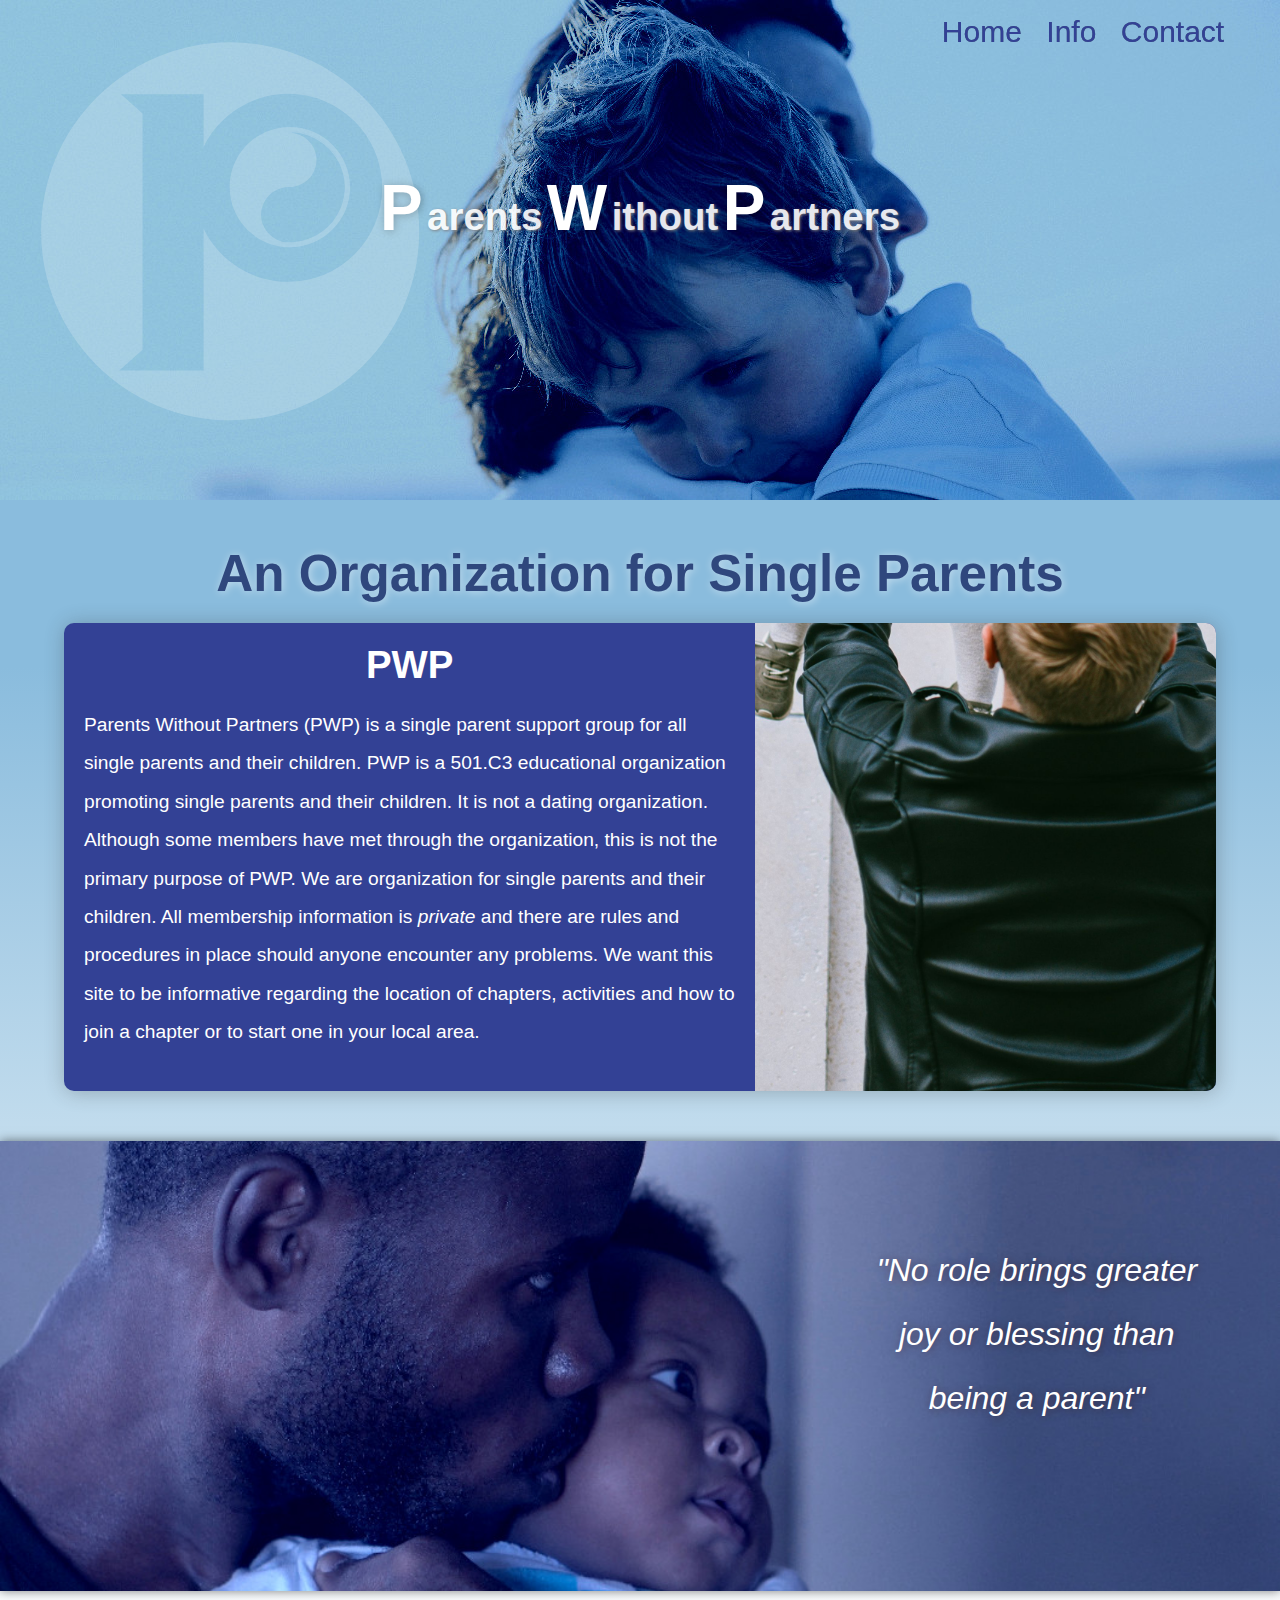
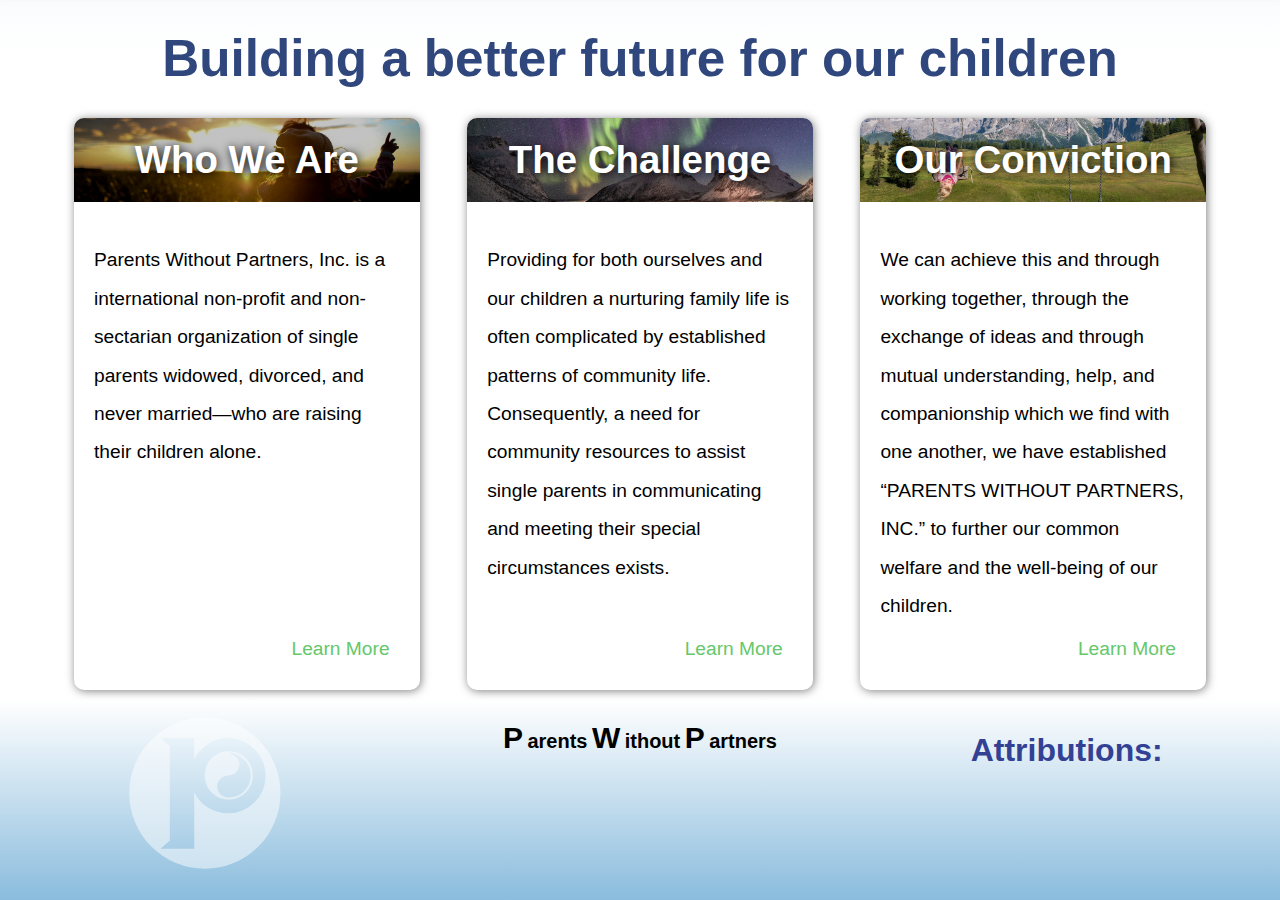
==== commit f20ddf49: "media queries on index" ====
--- a/HTML/index.html
+++ b/HTML/index.html
@@ -116,7 +116,6 @@
                   informative regarding the location of chapters, activities and how
                   to join a chapter or to start one in your local area.
                 </p>
-
               </div>
             </div>
           </div>
@@ -131,6 +130,8 @@
                 Parents Without Partners, Inc. is a international non-profit and non-sectarian organization of
                 single parents widowed, divorced, and never married—who are raising their children alone.
               </p>
+              <a class="moreLink">Learn More</a>
+
             </div>
             <div id="infoBox2" class="flexItem">
               <h2>The Challenge</h2>
@@ -140,27 +141,20 @@
                 resources to assist single parents in communicating and meeting their special circumstances
                 exists.
               </p>
+              <a class="moreLink">Learn More</a>
             </div>
             <div id="infoBox3" class="flexItem">
               <h2>Our Conviction</h2>
               <p>
                 We can achieve this and through working together,
-                through the exchange of ides and through mutual understanding, help, and companionship
+                through the exchange of ideas and through mutual understanding, help, and companionship
                 which we find with one another, we have established “PARENTS WITHOUT PARTNERS, INC.” to
                 further our common welfare and the well-being of our children.
               </p>
+              <a class="moreLink">Learn More</a>
             </div>
           </div>
         </div>
-      <!-- <div id="carousel">
-        <div id="carouselShow1" class="carouselView"></div>
-        <div id="carouselShow2" class="carouselView"></div>
-        <div id="carouselShow3" class="carouselView"></div>
-        <div id="carouselShow4" class="carouselView"></div>
-        <div id="carouselShow5" class="carouselView"></div>
-        <button type="button" id="leftButton" class="carouselButton">L</button>
-        <button type="button" id="rightButton" class="carouselButton">R</button>
-    </div> -->
     </main>
 
     <footer>
@@ -245,6 +239,5 @@
       </div>
     </footer>
   </body>
-  <script src="../javascript/carousel.js"></script>
   <script src="../javascript/navBarDock.js"></script>
 </html>
--- a/style.css
+++ b/style.css
@@ -16,10 +16,40 @@
   text-decoration: none;
 }
 
+
 a:hover {
   text-decoration: underline;
 }
 
+.moreLink {
+  font-size: 1.5vw;
+  padding: 10px;
+  float: right;
+  margin: 0px;
+  cursor: pointer;
+  display: block;
+  position: absolute;
+  bottom: 20px;
+  right: 20px;
+  will-change: color background-color;
+  color: rgb(102, 199, 107);
+  border-radius: 5px;
+  transition: color 500ms linear, background-color 500ms linear;
+  -webkit-transition: color 500ms linear, background-color 500ms linear;
+  -moz-transition: color 500ms linear, background-color 500ms linear;
+  -ms-transition: color 500ms linear, background-color 500ms linear;
+  -o-transition: color 500ms linear, background-color 500ms linear;
+  -webkit-border-radius: 5px;
+  -moz-border-radius: 5px;
+  -ms-border-radius: 5px;
+  -o-border-radius: 5px;
+}
+
+.moreLink:hover {
+  color: white;
+  background-color: rgb(102, 199, 107);
+  text-decoration: none;
+}
 
 h1 {
   font-size: 4vw;
@@ -88,11 +118,11 @@
 
 #headerLogo {
   position: absolute;
-  width: 9%;
-  left: 15%;
+  width: 25%;
+  left: 4%;
   opacity: 0.5;
   top: 50%;
-  margin-top: -4.2%;
+  margin-top: -13%;
 }
 /* SVG Logo */
 #PWP {
@@ -204,13 +234,13 @@
   position: absolute;
   right: 15%;
   top: 30%;
-  width: 300px;
-  margin-right: -150px;
+  width: 370px;
+  margin-right: -180px;
   transition: right 500ms ease-out;
 }
 
 a.navButton {
-  font-size: 20px;
+  font-size: 30px;
   padding: 10px;
   will-change: text-shadow, color;
   color: rgb(51, 65, 149);
@@ -303,7 +333,6 @@
 .frontHeader {
   position: relative;
   margin: auto;
-  height: auto;
   height: auto;
   width: 100%;
   background-size: contain;
@@ -325,6 +354,7 @@
 }
 
 .flexItem {
+  position: relative;
   border-collapse: collapse;
   box-shadow: 1px 1px 10px rgba(0, 0, 0, 0.5);
   border-radius: 10px;
@@ -350,6 +380,7 @@
 }
 
 .flexItem > p {
+  margin-bottom: 45px;
   font-size: 1.5vw;
   padding: 20px;
 }
@@ -389,27 +420,36 @@
 }
 
 #aboutText {
-  overflow: hidden;
+  overflow: auto;
   margin: 0px;
-  padding: 30px;
+  padding: 20px;
   grid-area: aboutText;
 }
 
 #aboutText h2 {
-  margin: 10px 0px;
+  margin: 0px;
 }
 
 #aboutImg {
   background-image: url("./pics/airborn.jpg");
-  background-size: 50%;
-  background-position: 100% -3%;
+  background-size: 60%;
+  background-position: 115% 0%;
   background-attachment: fixed;
   background-repeat: no-repeat;
-  border-top-right-radius: 10px;
-  border-bottom-right-radius: 10px;
   width: 100%;
   height: auto;
   grid-area: image;
+  border-radius: 0px 10px 10px 0px;
+  -webkit-border-radius: 0px 10px 10px 0px;
+  -moz-border-radius: 0px 10px 10px 0px;
+  -ms-border-radius: 0px 10px 10px 0px;
+  -o-border-radius: 0px 10px 10px 0px;
+}
+
+@supports (-ms-ime-align:auto) {
+  #aboutImg {
+      background-position: 100% 0; 
+    }
 }
 
 /* -----------------------------------------Info--------------------------------------------- */
@@ -431,8 +471,7 @@
 
 /* -----------------------------------------Contact------------------------------------------ */
 
-#contactTitle {
-}
+
 
 .generalTitle {
   color: rgb(51, 65, 149);
@@ -475,8 +514,17 @@
   display: inline-block;
 }
 
+#contactTitle h1 {
+  text-shadow: 0px 0px 10px rgba(0, 0, 0, 0.3);
+}
+
 #contactHeader {
+  height: 500px;
   background-color: rgb(138, 188, 221);
+  background-image: url("./pics/Hug.jpg");
+  background-size: 100%;
+  background-position: bottom;
+  background-repeat: no-repeat;
 }
 
 /* -----------------Modal ----------------- */
@@ -547,11 +595,11 @@
   color: white;
   margin: 0;
   padding: 20px 0px;
-  border-radius: 8px 8px 0px 0px;
-  -webkit-border-radius: 8px 8px 0px 0px;
-  -moz-border-radius: 8px 8px 0px 0px;
-  -ms-border-radius: 8px 8px 0px 0px;
-  -o-border-radius: 8px 8px 0px 0px;
+  border-radius: 6px 6px 0px 0px;
+  -webkit-border-radius: 6px 6px 0px 0px;
+  -moz-border-radius: 6px 6px 0px 0px;
+  -ms-border-radius: 6px 6px 0px 0px;
+  -o-border-radius: 6px 6px 0px 0px;
 }
 
 #contactModal > h3 {
@@ -714,8 +762,64 @@
 }
 
 /* -----------------------------------------------Media Queries------------------------------------ */
-
+@media only screen and (max-width: 1300px) {
+  #contactHeader {
+    height: 400px;
+  }
+}
 @media only screen and (max-width: 1000px) {
+  p {
+    font-size: 14px;
+  }
+
+  h2 {
+    font-size: 30px;
+  }
+
+  h3 {
+    font-size: 20px;
+  }
+
+  #contactHeader {
+    height: 300px;
+  }
+
+  #contactTitle {
+    padding-top: 50px;
+  }
+
+  #contactTitle h1 {
+    font-size: 45px;
+  }
+
+  #contactTitle h2 {
+    font-size: 30px;
+  }
+
+  #headerLogo {
+    margin: -9%;
+    width: 22%;
+    left: 13%;
+    opacity: 0.3;
+  }
+
+  #navContainer {
+    right: 50%;
+    color: white;
+  }
+
+  #navBar {
+    background-color: rgba(0, 0, 0, 0.7);
+  }
+
+  #navContainer a {
+    color: white;
+  }
+
+  #infoContainer {
+    width: 97%;
+  }
+
   #infoFlex {
     justify-content: space-around;
   }
@@ -727,4 +831,116 @@
   .flexItem {
     max-width: 45%;
   }
+
+  #carousel {
+    height: 250px;
+  }
+
+  #aboutImg {
+    background-position: 110% 0;
+  }
+
+}
+
+@media only screen and (max-width: 800px) {
+  #siteTitle > h1 {
+    font-size: 45px;
+  }
+
+
+  /* removes picture in the about container */
+  #aboutInfo {
+    grid-template: "aboutText aboutText" 100% / 1fr 1fr;
+  }
+
+  #pageSplit {
+    height: 350px;
+  }
+
+  .flexItem > p {
+    font-size: 14px;
+  }
+}
+
+@media only screen and (max-width: 700px) {
+  #siteTitle {
+    padding-bottom: 16%;
+  }
+
+  #contactHeader {
+    height: 250px;
+  }
+
+  #headerLogo {
+    display: none;
+  }
+
+  .flexItem {
+    max-width: 100%;
+  }
+
+  .flexItem > h2 {
+    font-size: 22px;
+  }
+
+  #aboutInfo {
+    height: 400px;
+    overflow: auto;
+  }
+
+  #aboutInfo {
+    padding: 20px;
+  }
+
+  #aboutText {
+    overflow: auto;
+  }
+
+  #pageSplit > p {
+    font-size: 18px;
+  }
+
+  #indexBodyContainer > div#about, #indexBodyContainer > div#infoFlex {
+    width: 100%;
+  }
+}
+
+@media only screen and (max-width: 600px) {
+  h1 {
+    font-size: 25px;
+  }
+  
+  #pageSplit {
+    margin: 20px 0px;
+    height: 300px;
+  }
+
+  #pageSplit > p {
+    top: 40%;
+    width: 35%;
+  }
+}
+
+@media only screen and (max-width: 500px) {
+  #siteTitle {
+    padding-bottom: 10%;
+  }
+
+  #contactHeader {
+    background-image: none;
+    height: 140px;
+  }
+  #contactTitle h1 {
+    font-size: 30px;
+  }
+
+  #contactTitle h2 {
+    font-size: 20px;
+  }
+}
+
+@media only screen and (max-width: 400px) {
+  #pageSplit > p {
+    top: 22%;
+  }
 }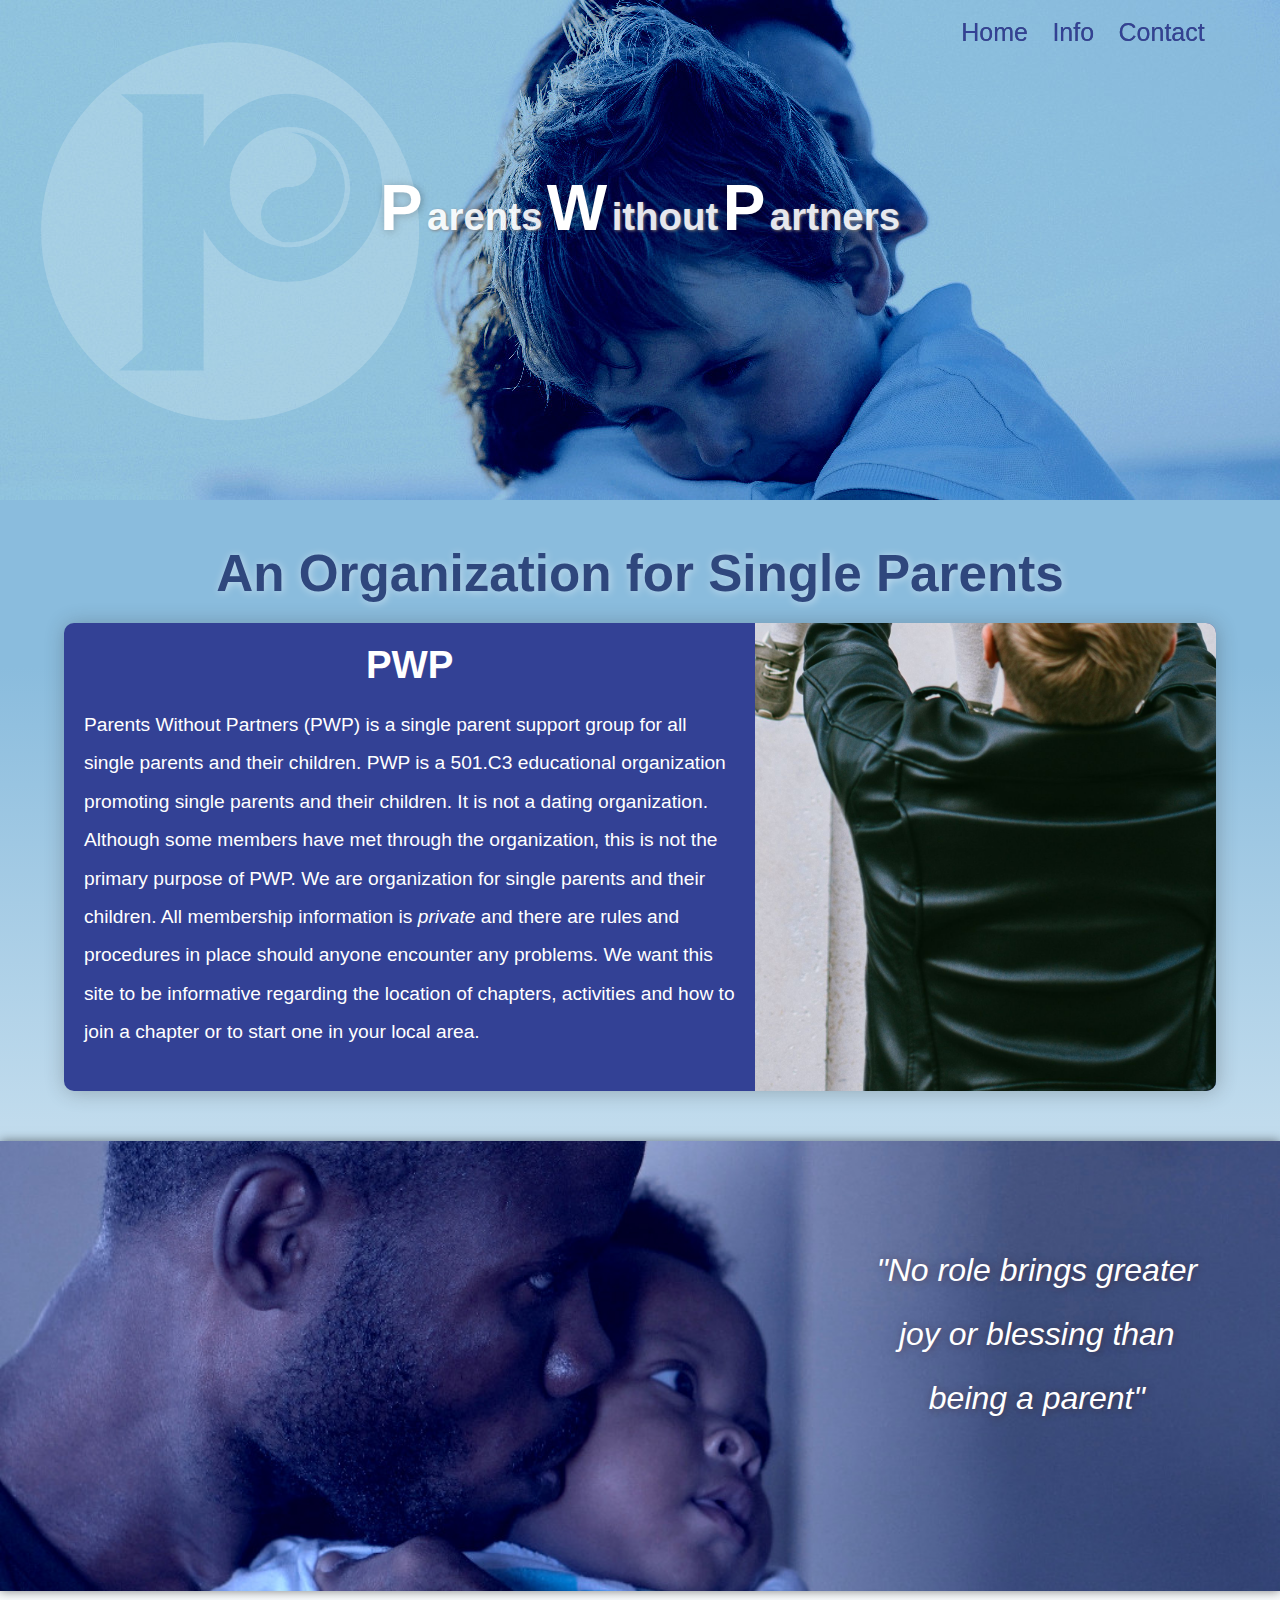
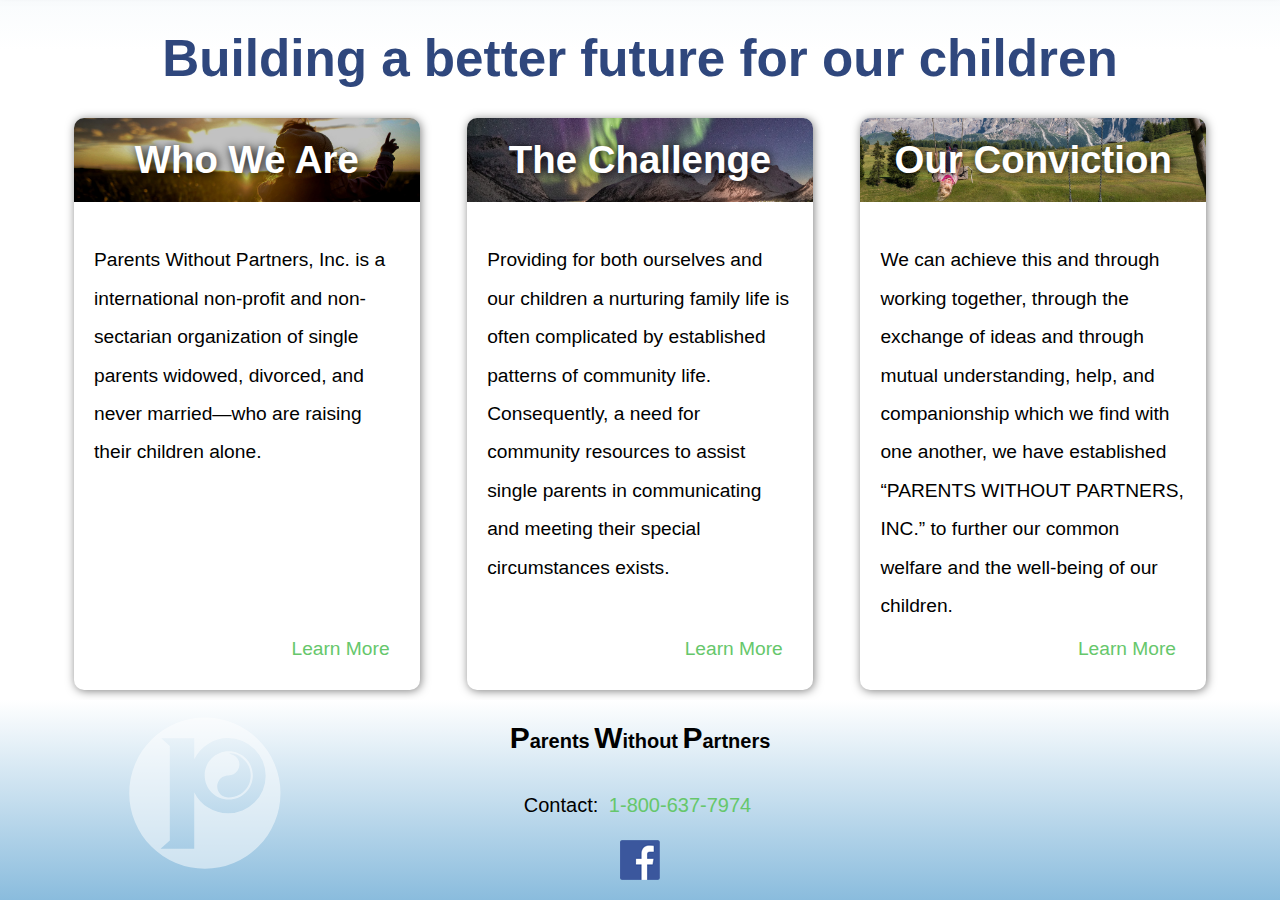
==== commit 16dbc264: "added facebook link, fixed footer, refactored modal builder in case of no data in modal object" ====
--- a/HTML/index.html
+++ b/HTML/index.html
@@ -96,6 +96,7 @@
         </nav>
       </div>
     </header>
+    <!-- Body is split in two by pageSplit div -->
     <main id="mainBody">
         <div id="indexBodyContainer">
           <h1>An Organization for Single Parents</h1>
@@ -158,84 +159,41 @@
     </main>
 
     <footer>
-      <svg
-        xmlns:dc="http://purl.org/dc/elements/1.1/"
-        xmlns:cc="http://creativecommons.org/ns#"
-        xmlns:rdf="http://www.w3.org/1999/02/22-rdf-syntax-ns#"
-        xmlns:svg="http://www.w3.org/2000/svg"
-        xmlns="http://www.w3.org/2000/svg"
-        xmlns:xlink="http://www.w3.org/1999/xlink"
-        id="footerLogo"
-        version="1.1"
-        viewBox="0 0 65 65"
-        >
-       <!-- <metadata
-          id="metadata16">
-         <rdf:RDF>
-           <cc:Work
-              rdf:about="">
-             <dc:format>image/svg+xml</dc:format>
-             <dc:type
-                rdf:resource="http://purl.org/dc/dcmitype/StillImage" />
-             <dc:title></dc:title>
-           </cc:Work>
-         </rdf:RDF>
-       </metadata> -->
-       <defs
-          id="defs2">
-         <linearGradient
-            id="linearGradient6781">
-           <stop
-              id="stop6777"
-              offset="0"
-              style="stop-color:#2f2fcb;stop-opacity:1" />
-           <stop
-              id="stop6779"
-              offset="1"
-              style="stop-color:#94caff;stop-opacity:1" />
-         </linearGradient>
-         <linearGradient
-            gradientTransform="translate(-20.0727,202.46386)"
-            y2="66.51532"
-            x2="-1.4510763"
-            y1="1.4717439"
-            x1="-1.671734"
-            gradientUnits="userSpaceOnUse"
-            id="linearGradient6785"
-            xlink:href="#linearGradient6781" />
-       </defs>
-       <!-- <metadata
-          id="metadata5">
-         <rdf:RDF>
-           <cc:Work
-              rdf:about="">
-             <dc:format>image/svg+xml</dc:format>
-             <dc:type
-                rdf:resource="http://purl.org/dc/dcmitype/StillImage" />
-             <dc:title></dc:title>
-           </cc:Work>
-         </rdf:RDF>
-       </metadata> -->
-       <g
-          style="fill:white;fill-opacity:1"
-          transform="matrix(-1.1989424,0,0,-1.1850375,18.242961,316.63232)"
+      <svg xmlns:dc="http://purl.org/dc/elements/1.1/" xmlns:cc="http://creativecommons.org/ns#"
+        xmlns:rdf="http://www.w3.org/1999/02/22-rdf-syntax-ns#" xmlns:svg="http://www.w3.org/2000/svg"
+        xmlns="http://www.w3.org/2000/svg" xmlns:xlink="http://www.w3.org/1999/xlink" id="footerLogo" version="1.1"
+        viewBox="0 0 65 65">
+        <defs id="defs2">
+          <linearGradient id="linearGradient6781">
+            <stop id="stop6777" offset="0" style="stop-color: #2f2fcb; stop-opacity: 1" />
+            <stop id="stop6779" offset="1" style="stop-color: #94caff; stop-opacity: 1" />
+          </linearGradient>
+          <linearGradient gradientTransform="translate(-20.0727,202.46386)" y2="66.51532" x2="-1.4510763" y1="1.4717439"
+            x1="-1.671734" gradientUnits="userSpaceOnUse" id="linearGradient6785" xlink:href="#linearGradient6781" />
+        </defs>
+        <g style="fill: white; fill-opacity: 1" transform="matrix(-1.1989424,0,0,-1.1850375,18.242961,316.63232)"
           id="layer1">
-         <path
+          <path
             d="m -20.350341,237.72231 c -4.692771,0 -8.499739,3.85614 -8.499739,8.59999 0,4.74385 3.806968,8.59948 8.499739,8.59948 4.692775,0 8.500256,-3.85563 8.500256,-8.59948 0,-4.74385 -3.807481,-8.59999 -8.500256,-8.59999 z m 0.237712,0.71107 c 0.636466,0.0214 1.081951,0.13405 1.653128,0.41755 0.791051,0.39264 1.420765,1.03607 1.802992,1.84226 0.571564,1.20551 0.492938,2.61821 -0.20929,3.76049 -0.291577,0.4743 -0.780672,0.96817 -1.257806,1.27021 -0.596749,0.37774 -1.36027,0.60227 -2.05827,0.60513 -1.358916,0.006 -2.581325,0.66092 -3.298508,1.76889 -0.465918,0.7198 -0.685419,1.58498 -0.611849,2.40967 0.03454,0.38703 0.07608,0.58958 0.193271,0.94258 0.43989,1.32484 1.563494,2.29889 2.962092,2.56831 0.323853,0.0624 0.345382,0.0692 0.328663,0.0961 -0.01301,0.021 -0.336915,0.0256 -0.458888,0.006 -0.03245,-0.005 -0.175543,-0.0258 -0.318326,-0.0455 -1.322702,-0.18256 -2.661661,-0.76543 -3.764629,-1.63918 -0.318542,-0.25235 -0.972764,-0.90634 -1.225248,-1.22473 -0.363969,-0.45896 -0.754391,-1.08268 -0.975133,-1.55701 -0.7903,-1.69813 -0.9608,-3.5637 -0.49041,-5.36918 0.271303,-1.04133 0.768881,-2.02932 1.465027,-2.90938 0.249565,-0.3155 0.904274,-0.96982 1.225764,-1.22474 0.295587,-0.2344 0.822412,-0.58662 1.133266,-0.75809 1.177787,-0.64961 2.614604,-1.00301 3.904154,-0.95963 z m -7.895642,9.73842 c 0.163801,0.68571 0.417795,1.34979 0.761193,1.96991 0.190836,0.34463 0.53694,0.85959 0.790133,1.17615 0.267242,0.33413 0.869466,0.93489 1.201478,1.19942 1.360554,1.08394 2.939037,1.68166 4.672581,1.76836 0.120396,0.006 0.203542,0.007 0.291973,0.008 -0.0199,1.5e-4 -0.03949,0.002 -0.05943,0.002 -3.720777,0 -6.834915,-2.60949 -7.65793,-6.12366 z m 16.095549,18.83744 a 26.690122,27.0033 0 0 0 26.69019,-27.00336 26.690122,27.0033 0 0 0 -26.69019,-27.00337 26.690122,27.0033 0 0 0 -26.690189,27.00337 26.690122,27.0033 0 0 0 26.690189,27.00336 z m -8.186222,-7.35979 a 13.276107,13.431887 0 0 1 -13.275971,-13.43175 13.276107,13.431887 0 0 1 13.275971,-13.43221 13.276107,13.431887 0 0 1 11.9351016,7.57263 V 220.1111 h 8.43590304 0.184947 l 3.28466196,0.004 -3.28466196,2.95739 v 33.7714 l 3.03636996,2.73378 -3.46914596,0.004 v -0.009 H -8.1638424 v -7.50995 a 13.276107,13.431887 0 0 1 -11.9351016,7.5876 z"
-            style="fill:white;fill-opacity:1;stroke:none;stroke-width:0;stroke-miterlimit:4;stroke-dasharray:none;stroke-opacity:1"
-            id="path6645" />
-       </g>
-     </svg>
-     <div id="attributions">
-      <h3>Attributions:</h3>
-    </div>
+            style="
+                fill: white;
+                fill-opacity: 1;
+                stroke: none;
+                stroke-width: 0;
+                stroke-miterlimit: 4;
+                stroke-dasharray: none;
+                stroke-opacity: 1;
+              " id="path6645" />
+        </g>
+      </svg>
       <div id="footerTitle">
-        <h1>P</h1>
-        <h2>arents</h2>
-        <h1>W</h1>
-        <h2>ithout</h2>
-        <h1>P</h1>
-        <h2>artners</h2>
+        <h1>P</h1><h2>arents</h2>
+        <h1>W</h1><h2>ithout</h2>
+        <h1>P</h1><h2>artners</h2>
+        <br />
+        <p>Contact: <a href="tel:800-637-7974">1-800-637-7974</a></p>
+        <br />
+        <a target="_blank" href="https://www.facebook.com/parentswithoutpartnersinternational/"><img src="../pics/facebook.png"></a>
       </div>
     </footer>
   </body>
--- a/style.css
+++ b/style.css
@@ -183,7 +183,7 @@
 
 footer {
   display: grid;
-  grid-template: "left center right" 100% / 1fr 1fr 1fr;
+  grid-template: "left center right" 100% / 1fr 50% 1fr;
   background: linear-gradient(0deg, #8abcdd, rgba(255, 255, 255, 1) 100%);
   height: 200px;
   width: 100%;
@@ -202,6 +202,11 @@
 
 #footerTitle > h2 {
   font-size: 20px;
+}
+
+#footerTitle p, #footerTitle a {
+  font-size: 20px;
+  margin: 5px;
 }
 
 #attributions {
@@ -219,7 +224,7 @@
   position: fixed;
   right: 0px;
   top: 0px;
-  height: 50px;
+  height: 60px;
   width: 100%;
 }
 
@@ -482,7 +487,6 @@
   position:relative;
   z-index: 9;
   overflow: auto;
-  min-height: 800px;
   background: linear-gradient(180deg, #8abcdd, rgba(255, 255, 255, 1) 100%);
 }
 
@@ -493,7 +497,7 @@
 .generalContainer {
   width: 90%;
   overflow: auto;
-  min-height: 500px;
+  /* min-height: 500px; */
   background: white;
   box-shadow: 0px 0px 10px rgba(0, 0, 0, 0.2);
   margin: 20px auto;
@@ -518,7 +522,12 @@
   text-shadow: 0px 0px 10px rgba(0, 0, 0, 0.3);
 }
 
+#contactTitle {
+  margin-top: 5%;
+}
+
 #contactHeader {
+  overflow: auto;
   height: 500px;
   background-color: rgb(138, 188, 221);
   background-image: url("./pics/Hug.jpg");
@@ -766,6 +775,10 @@
   #contactHeader {
     height: 400px;
   }
+
+  a.navButton {
+    font-size: 25px;
+  }
 }
 @media only screen and (max-width: 1000px) {
   p {
@@ -863,6 +876,14 @@
 }
 
 @media only screen and (max-width: 700px) {
+  nav {
+    height: 48px;
+  }
+
+  a.navButton {
+    font-size: 20px;
+  }
+  
   #siteTitle {
     padding-bottom: 16%;
   }
@@ -901,13 +922,34 @@
   }
 
   #indexBodyContainer > div#about, #indexBodyContainer > div#infoFlex {
-    width: 100%;
+    width: 98%;
+  }
+
+  #footerTitle > h1 {
+    font-size: 20px;
+  }
+  
+  #footerTitle > h2 {
+    font-size: 15px;
+  }
+  
+  #footerTitle p, #footerTitle a {
+    font-size: 15px;
+    margin: 5px;
   }
 }
 
 @media only screen and (max-width: 600px) {
   h1 {
     font-size: 25px;
+  }
+  
+  h2 {
+    font-size: 20px;
+  }
+
+  h3 {
+    font-size: 15px;
   }
   
   #pageSplit {
@@ -919,6 +961,10 @@
     top: 40%;
     width: 35%;
   }
+
+  .generalContainer {
+    width: 98%;
+  }
 }
 
 @media only screen and (max-width: 500px) {
@@ -937,6 +983,15 @@
   #contactTitle h2 {
     font-size: 20px;
   }
+
+  footer {
+    grid-template: "center" 100%/100%;
+    height: 150%;
+  }
+
+  #footerLogo {
+    display: none;
+  }
 }
 
 @media only screen and (max-width: 400px) {
